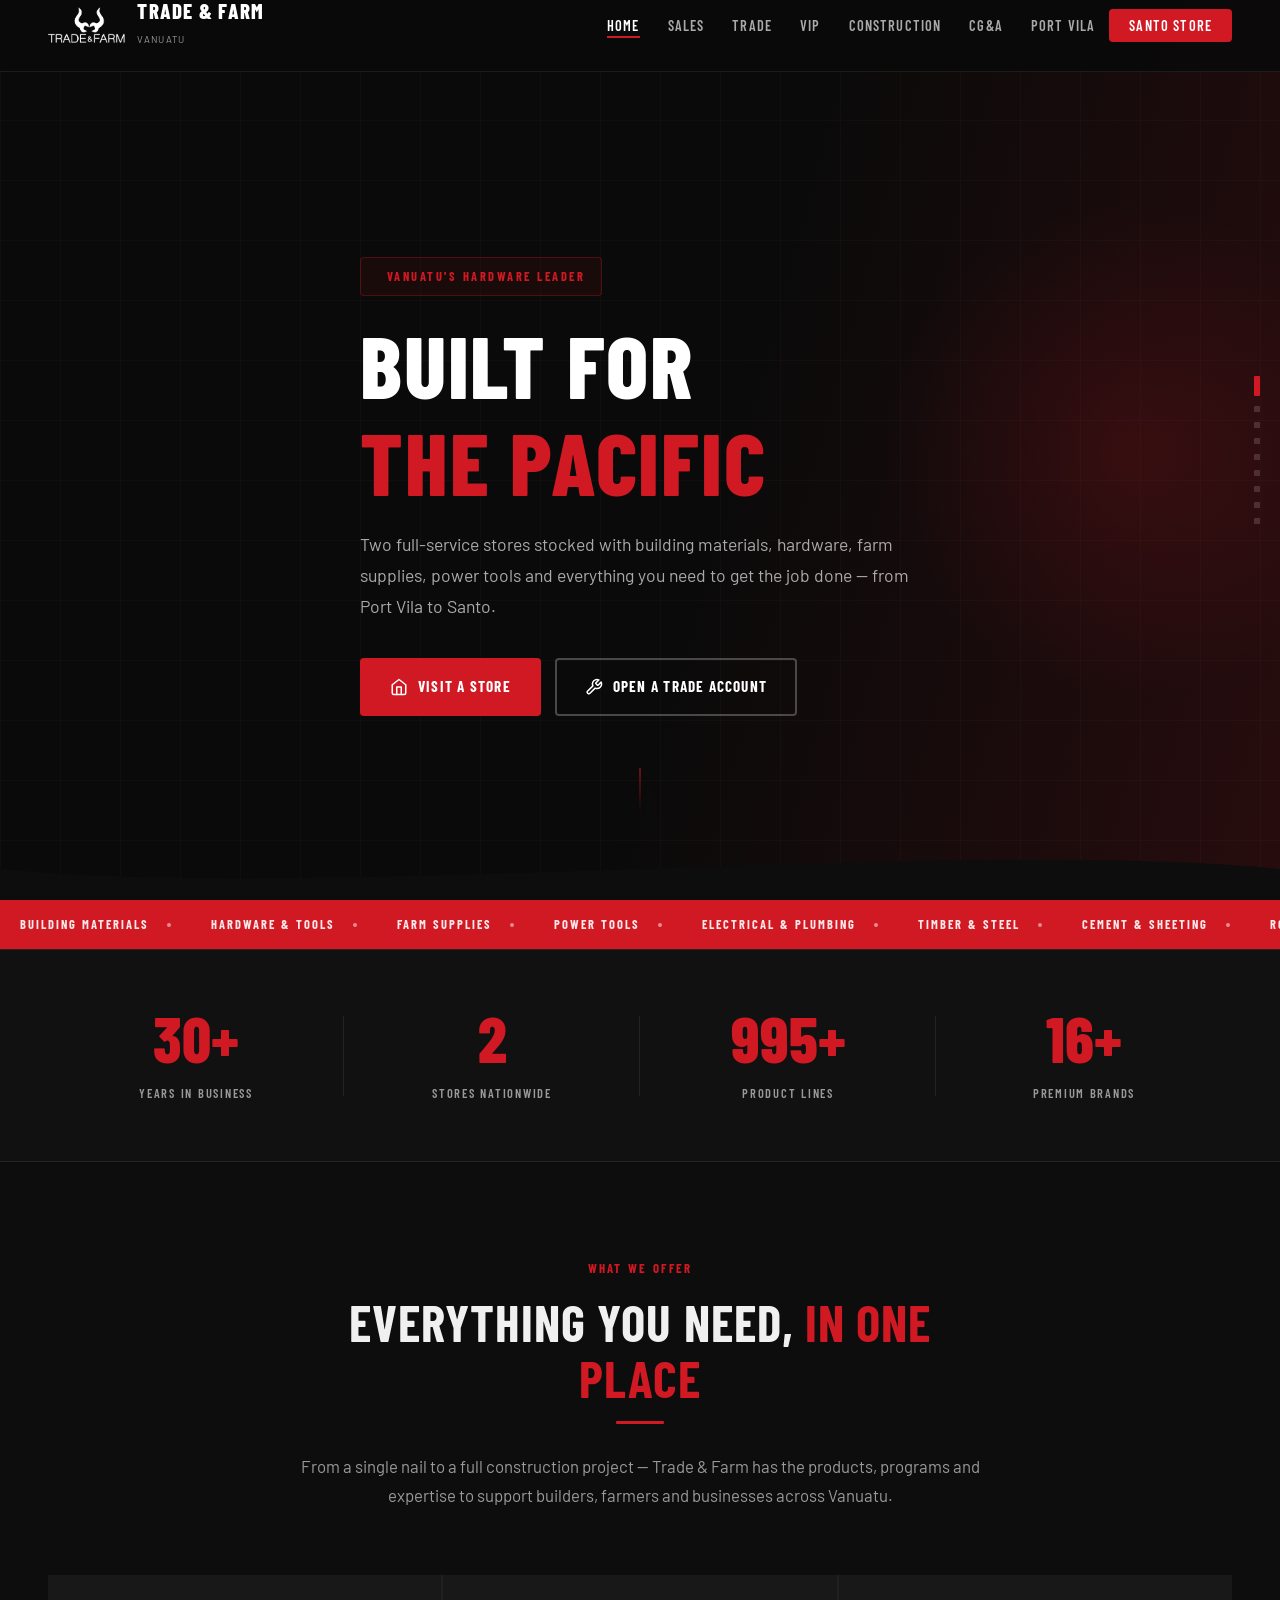
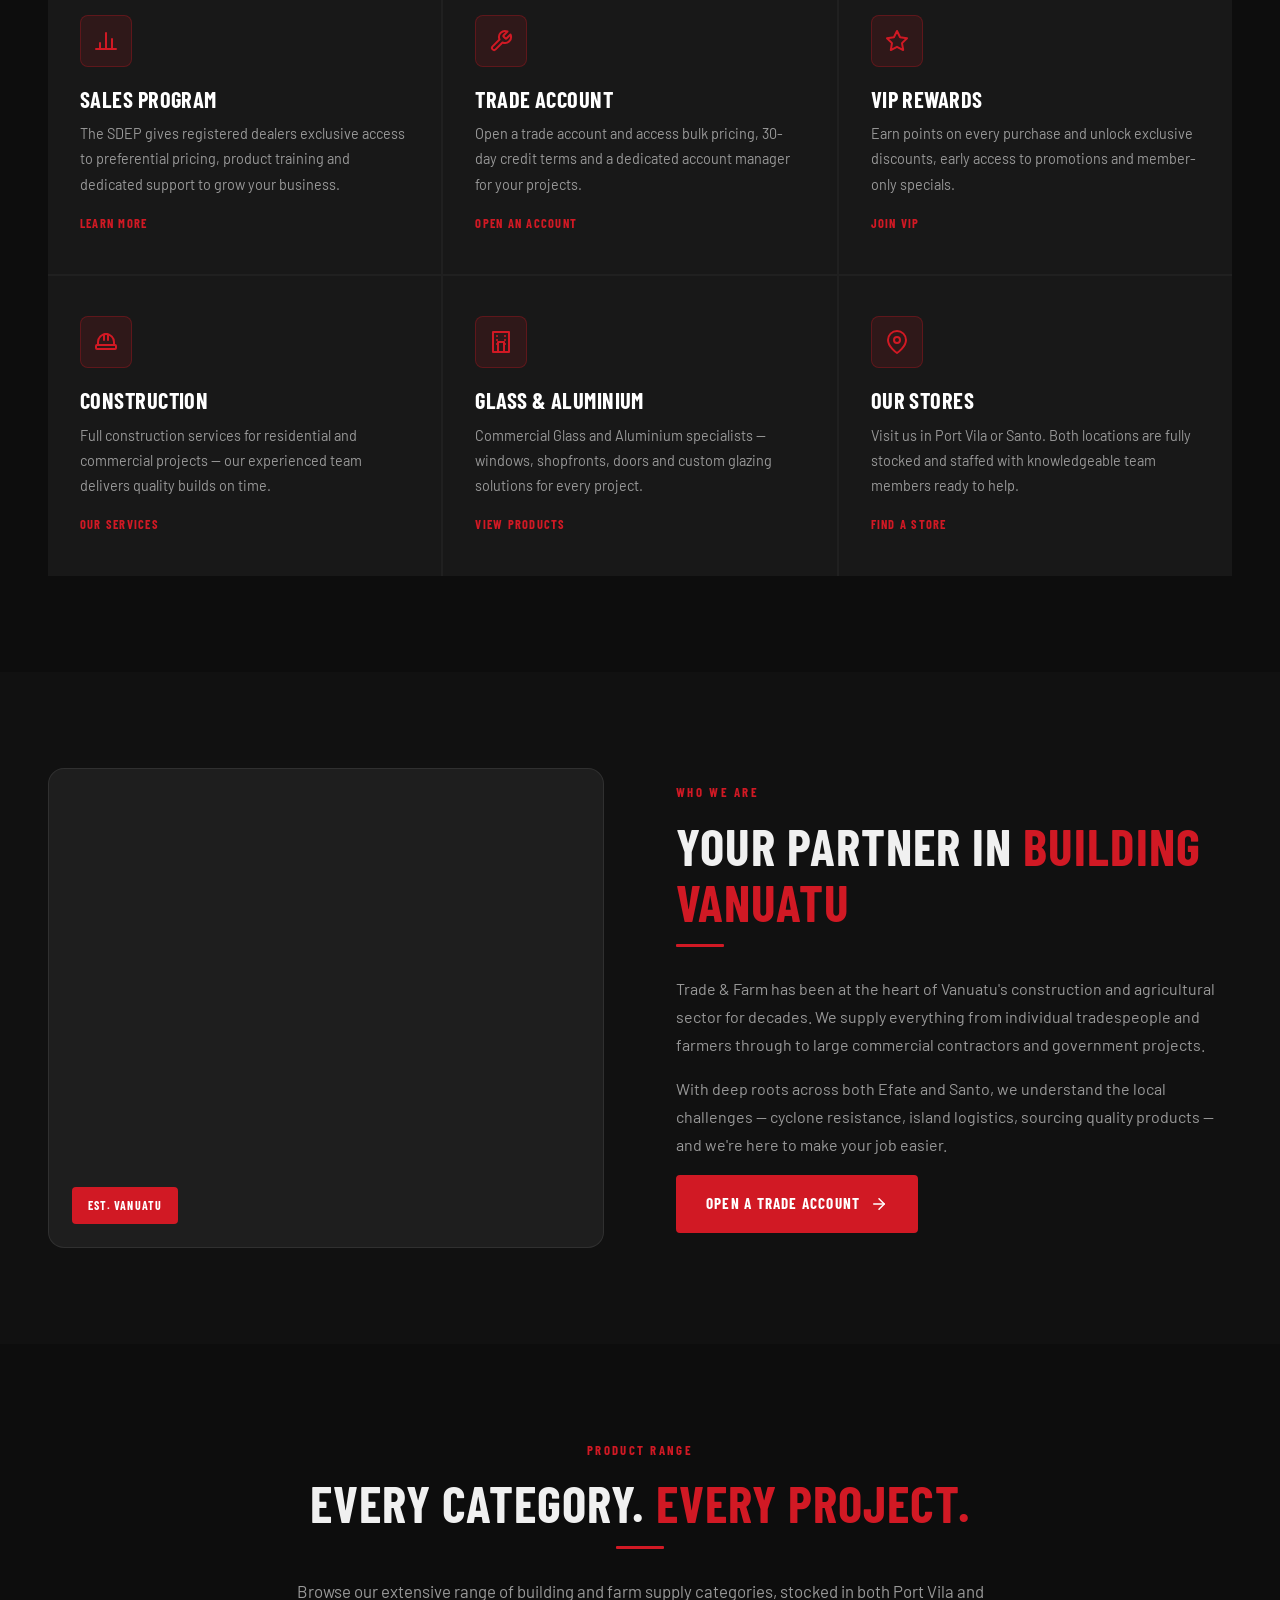
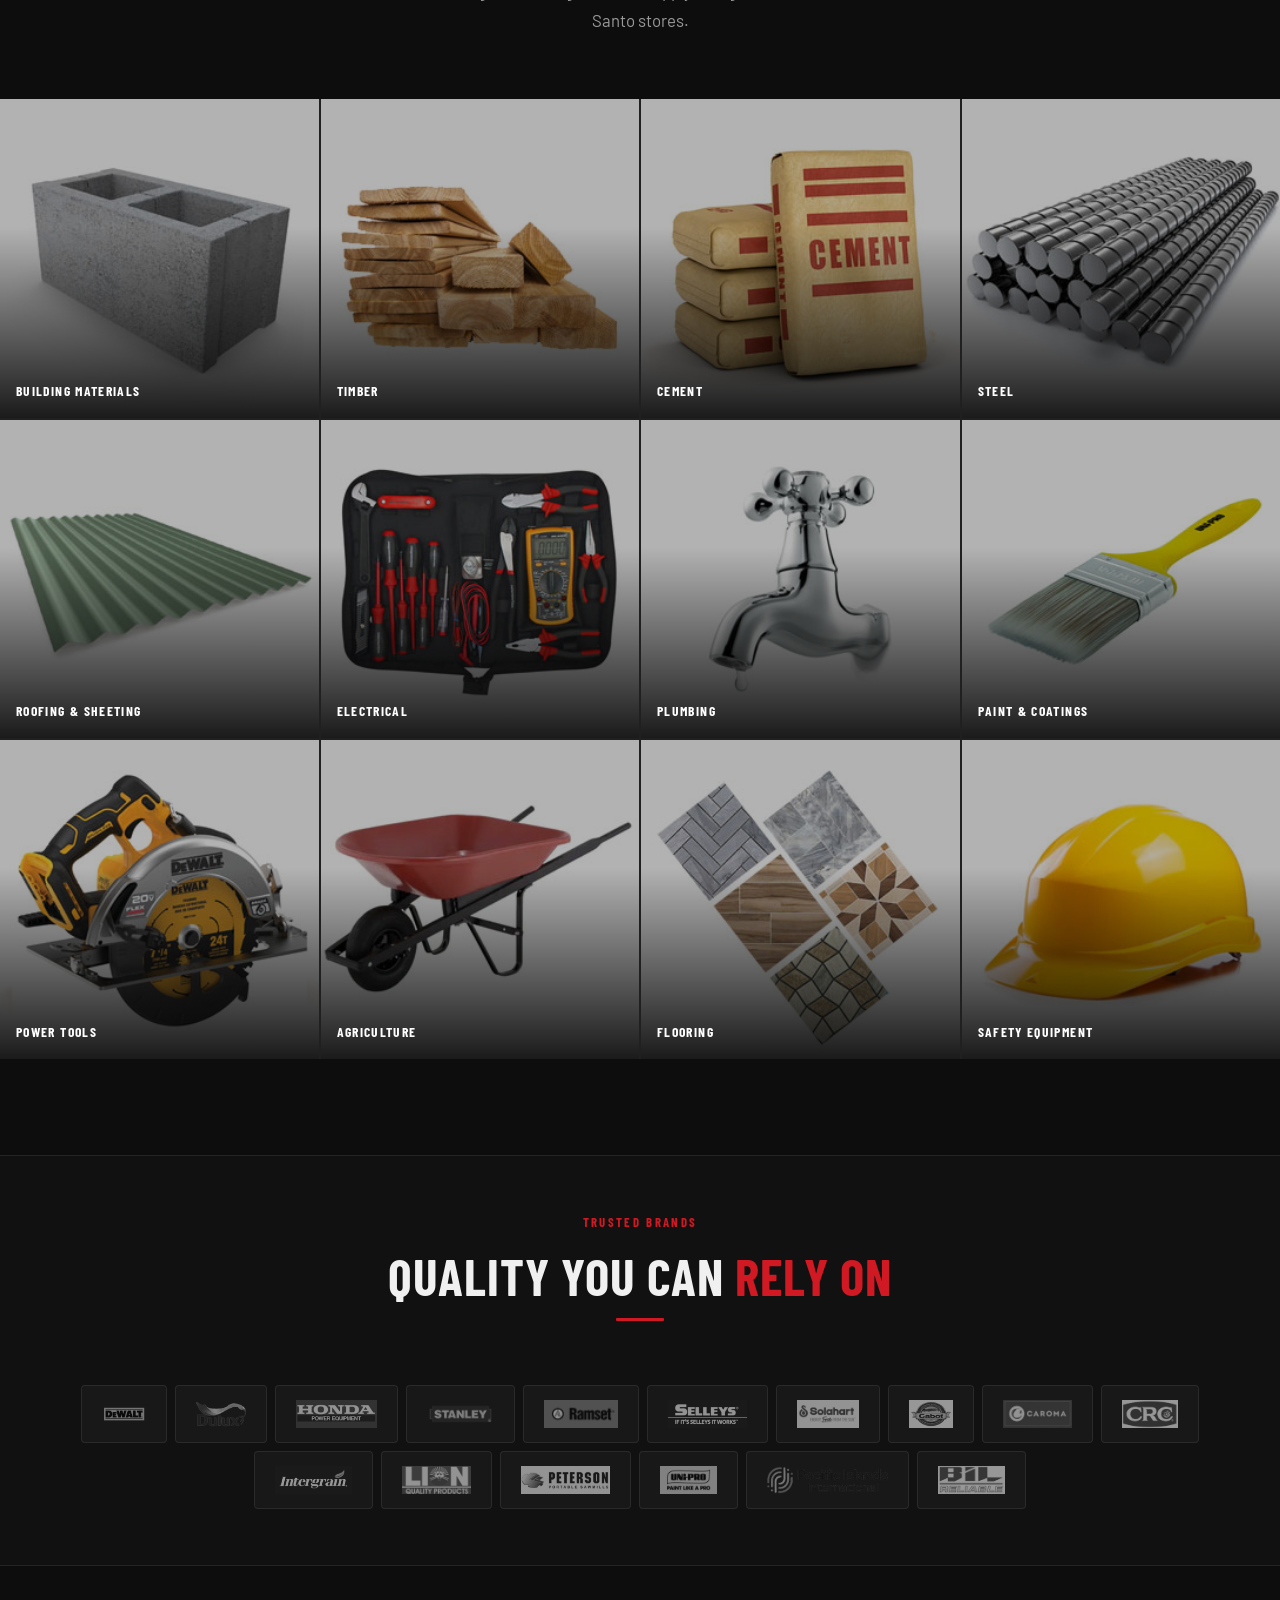
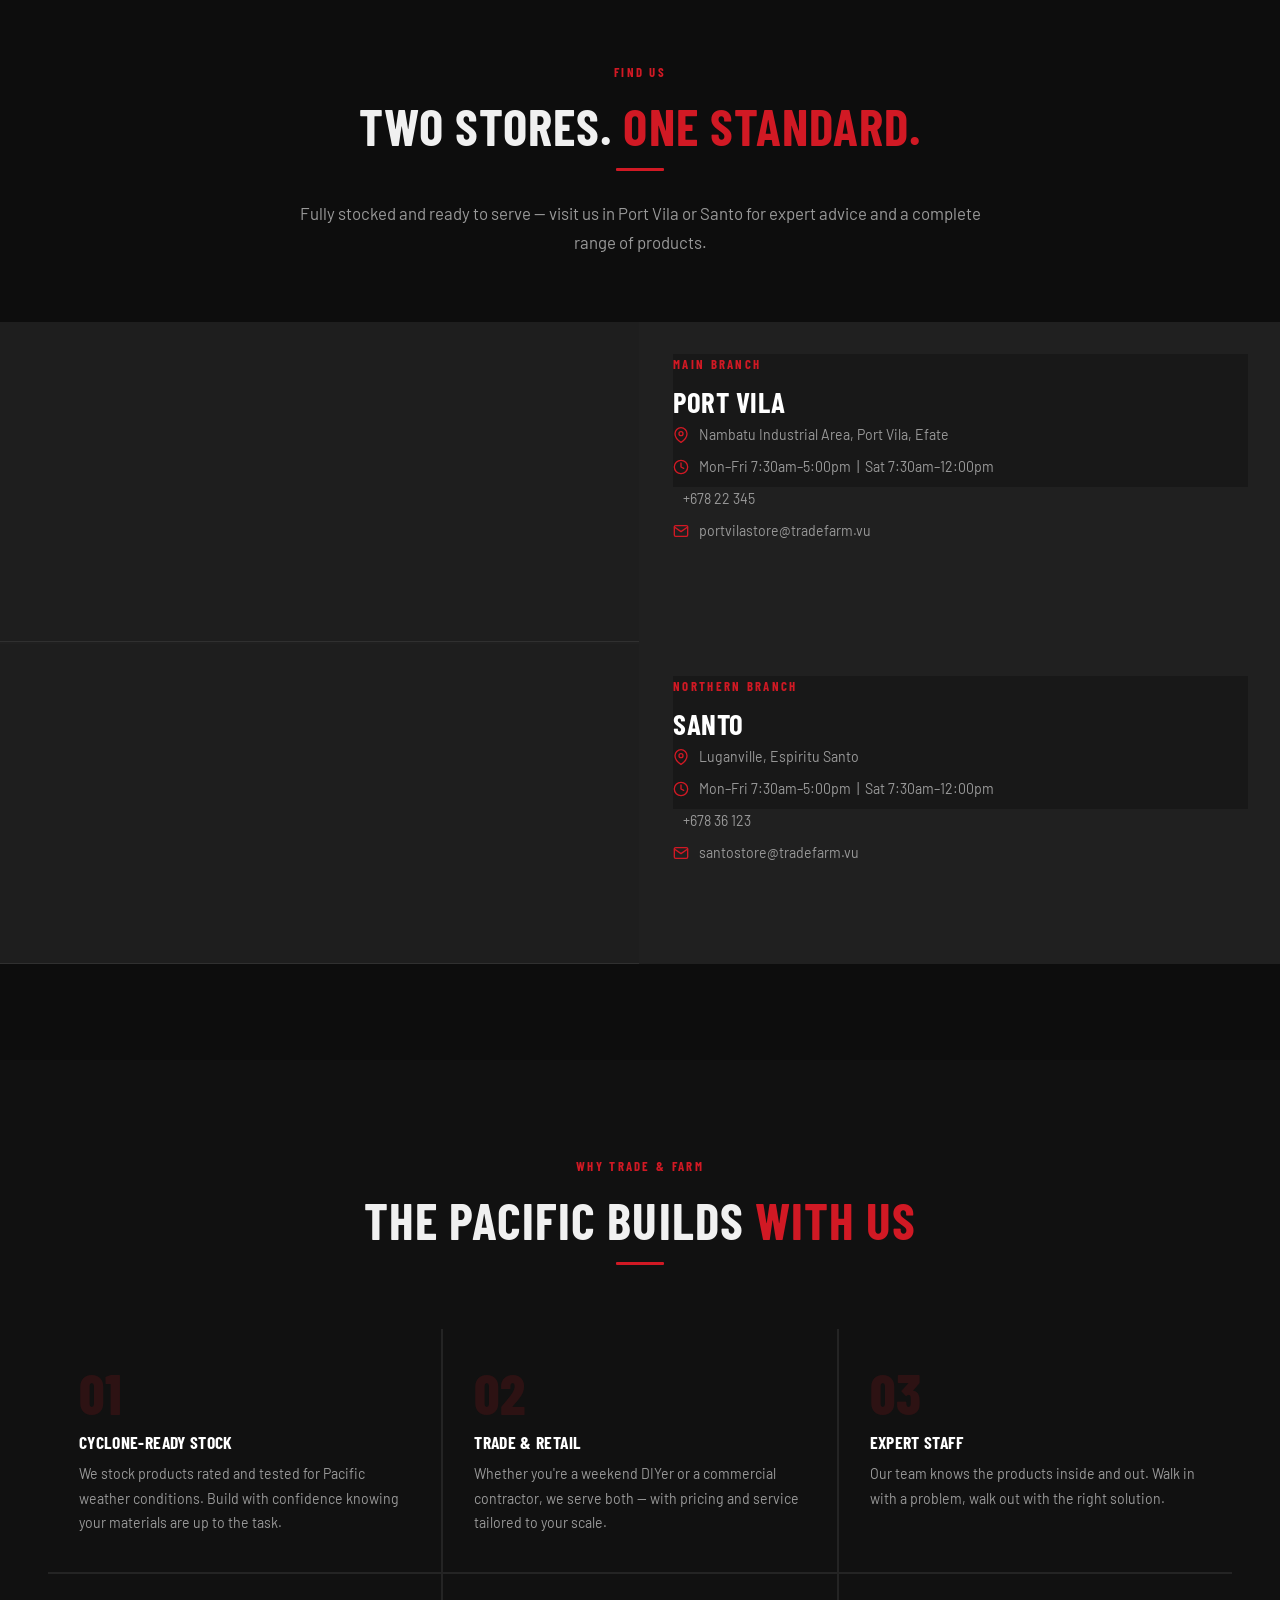
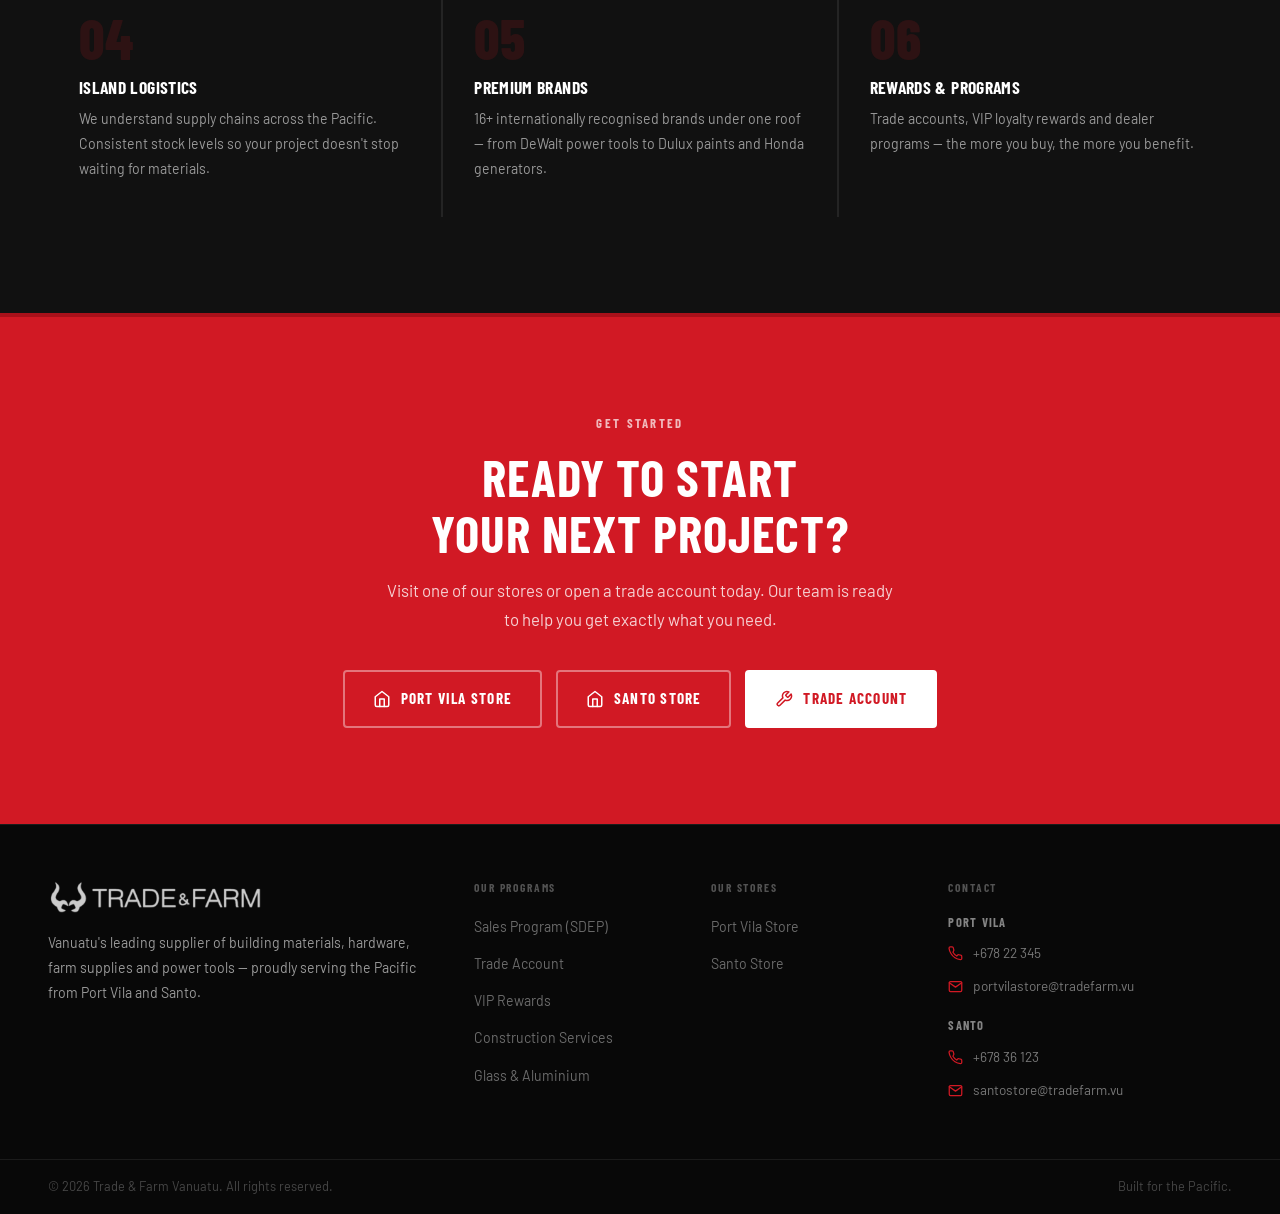
==== index.html @ 1f291aed "Initial build — Trade & Farm premium dark theme website 8 pages: Home, Sales, Trade, VIP, Constructi" ====
<!DOCTYPE html>
<html lang="en">
<head>
  <meta charset="UTF-8">
  <meta name="viewport" content="width=device-width, initial-scale=1.0">
  <title>Trade &amp; Farm — Building Supplies &amp; Hardware | Vanuatu</title>
  <meta name="description" content="Vanuatu's leading supplier of building materials, hardware, farm supplies and power tools. Serving Port Vila and Santo with two full-service stores.">
  <meta property="og:title" content="Trade &amp; Farm — Building Supplies &amp; Hardware | Vanuatu">
  <meta property="og:description" content="Vanuatu's leading supplier of building materials, hardware, farm supplies and power tools.">
  <meta property="og:type" content="website">
  <meta name="twitter:card" content="summary_large_image">
  <link rel="icon" type="image/png" href="images/logo-thumb.png">
  <link rel="preconnect" href="https://fonts.googleapis.com">
  <link rel="preconnect" href="https://fonts.gstatic.com" crossorigin>
  <link href="https://fonts.googleapis.com/css2?family=Barlow+Condensed:wght@400;600;700;800&family=Barlow:wght@400;500;600&display=swap" rel="stylesheet">
  <link rel="stylesheet" href="css/style.css?v=1">
  <style>
    /* CRITICAL MOBILE NAV — inline override */
    @media(max-width:960px){
      #navMenu{
        position:fixed!important;top:0!important;left:0!important;right:0!important;bottom:0!important;
        width:100vw!important;height:100vh!important;min-height:100vh!important;
        background:#0a0a0a!important;backdrop-filter:none!important;-webkit-backdrop-filter:none!important;
        flex-direction:column!important;align-items:center!important;justify-content:flex-start!important;
        padding:96px 28px 40px!important;gap:4px!important;z-index:9999!important;
        opacity:0!important;transform:translateX(100%)!important;pointer-events:none!important;
        transition:opacity .32s ease,transform .32s cubic-bezier(.4,0,.2,1)!important;display:flex!important;
      }
      #navMenu.open{opacity:1!important;transform:translateX(0)!important;pointer-events:all!important;}
      #navToggle{display:flex!important;z-index:10000!important;}
      html,body{overflow-x:hidden!important;}
    }
  </style>
</head>
<body>

<!-- PRELOADER -->
<div class="preloader">
  <div class="preloader-logo">
    <div class="preloader-mark">T&amp;F</div>
    <div class="preloader-text">
      <strong>Trade &amp; Farm</strong>
      <span>Vanuatu</span>
    </div>
  </div>
  <div class="preloader-track"><div class="preloader-fill"></div></div>
</div>

<!-- NAVBAR -->
<nav class="navbar" id="navbar">
  <div class="container">
    <div class="nav-inner">
      <a href="index.html" class="nav-logo">
        <img src="images/logo-thumb.png" alt="Trade &amp; Farm" class="nav-logo-img">
        <div class="nav-logo-text">
          <strong>Trade &amp; Farm</strong>
          <span>Vanuatu</span>
        </div>
      </a>
      <ul class="nav-menu" id="navMenu">
        <li><a href="index.html" class="active">Home</a></li>
        <li><a href="sales.html">Sales</a></li>
        <li><a href="trade.html">Trade</a></li>
        <li><a href="vip.html">VIP</a></li>
        <li><a href="construction.html">Construction</a></li>
        <li><a href="cga.html">CG&amp;A</a></li>
        <li><a href="port-vila.html">Port Vila</a></li>
        <li><a href="santo.html" class="nav-cta">Santo Store</a></li>
      </ul>
      <button class="nav-toggle" id="navToggle" aria-label="Toggle menu" aria-expanded="false">
        <span data-icon="menu" class="icon"></span>
      </button>
    </div>
  </div>
</nav>

<!-- HERO -->
<section class="hero" id="hero" data-nav-label="Home">
  <div class="hero-photo"></div>
  <div class="hero-overlay"></div>
  <div class="hero-grid"></div>
  <div class="hero-accent"></div>
  <div class="container">
    <div class="hero-content" data-reveal>
      <div class="hero-eyebrow">
        <span data-icon="zap" class="icon"></span>
        Vanuatu's Hardware Leader
      </div>
      <h1>Built For<br><span>The Pacific</span></h1>
      <p>Two full-service stores stocked with building materials, hardware, farm supplies, power tools and everything you need to get the job done — from Port Vila to Santo.</p>
      <div class="hero-actions">
        <a href="port-vila.html" class="btn btn-primary">
          <span data-icon="store" class="icon"></span>
          Visit a Store
        </a>
        <a href="trade.html" class="btn btn-ghost">
          <span data-icon="tool" class="icon"></span>
          Open a Trade Account
        </a>
      </div>
    </div>
  </div>
  <svg class="hero-wave" viewBox="0 0 1440 64" preserveAspectRatio="none" fill="#0d0d0d" xmlns="http://www.w3.org/2000/svg">
    <path d="M0,32 C360,64 1080,0 1440,32 L1440,64 L0,64 Z"/>
  </svg>
  <div class="hero-scroll">
    <div class="hero-scroll-line"></div>
  </div>
</section>

<!-- MARQUEE -->
<div class="marquee-section">
  <div class="marquee-track">
    <span class="marquee-item">Building Materials<span class="marquee-dot"></span></span>
    <span class="marquee-item">Hardware &amp; Tools<span class="marquee-dot"></span></span>
    <span class="marquee-item">Farm Supplies<span class="marquee-dot"></span></span>
    <span class="marquee-item">Power Tools<span class="marquee-dot"></span></span>
    <span class="marquee-item">Electrical &amp; Plumbing<span class="marquee-dot"></span></span>
    <span class="marquee-item">Timber &amp; Steel<span class="marquee-dot"></span></span>
    <span class="marquee-item">Cement &amp; Sheeting<span class="marquee-dot"></span></span>
    <span class="marquee-item">Roofing &amp; Flooring<span class="marquee-dot"></span></span>
    <span class="marquee-item">Paint &amp; Coatings<span class="marquee-dot"></span></span>
    <span class="marquee-item">Safety Equipment<span class="marquee-dot"></span></span>
    <!-- duplicate for seamless loop -->
    <span class="marquee-item">Building Materials<span class="marquee-dot"></span></span>
    <span class="marquee-item">Hardware &amp; Tools<span class="marquee-dot"></span></span>
    <span class="marquee-item">Farm Supplies<span class="marquee-dot"></span></span>
    <span class="marquee-item">Power Tools<span class="marquee-dot"></span></span>
    <span class="marquee-item">Electrical &amp; Plumbing<span class="marquee-dot"></span></span>
    <span class="marquee-item">Timber &amp; Steel<span class="marquee-dot"></span></span>
    <span class="marquee-item">Cement &amp; Sheeting<span class="marquee-dot"></span></span>
    <span class="marquee-item">Roofing &amp; Flooring<span class="marquee-dot"></span></span>
    <span class="marquee-item">Paint &amp; Coatings<span class="marquee-dot"></span></span>
    <span class="marquee-item">Safety Equipment<span class="marquee-dot"></span></span>
  </div>
</div>

<!-- STATS BAR -->
<section class="stats-bar" id="stats" data-nav-label="Stats">
  <div class="container">
    <div class="stats-grid">
      <div class="stat-item" data-reveal data-delay="1">
        <span class="stat-number">30+</span>
        <span class="stat-label">Years in Business</span>
      </div>
      <div class="stat-item" data-reveal data-delay="2">
        <span class="stat-number">2</span>
        <span class="stat-label">Stores Nationwide</span>
      </div>
      <div class="stat-item" data-reveal data-delay="3">
        <span class="stat-number">1000+</span>
        <span class="stat-label">Product Lines</span>
      </div>
      <div class="stat-item" data-reveal data-delay="4">
        <span class="stat-number">16+</span>
        <span class="stat-label">Premium Brands</span>
      </div>
    </div>
  </div>
</section>

<!-- SERVICES -->
<section class="section" id="services" data-nav-label="Our Services">
  <div class="container">
    <div class="section-header" data-reveal>
      <span class="eyebrow">What We Offer</span>
      <h2>Everything You Need, <span style="color:var(--primary)">In One Place</span></h2>
      <div class="divider"></div>
      <p>From a single nail to a full construction project — Trade &amp; Farm has the products, programs and expertise to support builders, farmers and businesses across Vanuatu.</p>
    </div>
    <div class="services-grid" data-reveal>
      <a class="service-card" href="sales.html">
        <div class="service-card-icon"><span data-icon="chart" class="icon"></span></div>
        <h3>Sales Program</h3>
        <p>The SDEP gives registered dealers exclusive access to preferential pricing, product training and dedicated support to grow your business.</p>
        <div class="service-card-link">Learn more <span data-icon="arrow-right" class="icon"></span></div>
      </a>
      <a class="service-card" href="trade.html">
        <div class="service-card-icon"><span data-icon="tool" class="icon"></span></div>
        <h3>Trade Account</h3>
        <p>Open a trade account and access bulk pricing, 30-day credit terms and a dedicated account manager for your projects.</p>
        <div class="service-card-link">Open an account <span data-icon="arrow-right" class="icon"></span></div>
      </a>
      <a class="service-card" href="vip.html">
        <div class="service-card-icon"><span data-icon="star" class="icon"></span></div>
        <h3>VIP Rewards</h3>
        <p>Earn points on every purchase and unlock exclusive discounts, early access to promotions and member-only specials.</p>
        <div class="service-card-link">Join VIP <span data-icon="arrow-right" class="icon"></span></div>
      </a>
      <a class="service-card" href="construction.html">
        <div class="service-card-icon"><span data-icon="hard-hat" class="icon"></span></div>
        <h3>Construction</h3>
        <p>Full construction services for residential and commercial projects — our experienced team delivers quality builds on time.</p>
        <div class="service-card-link">Our services <span data-icon="arrow-right" class="icon"></span></div>
      </a>
      <a class="service-card" href="cga.html">
        <div class="service-card-icon"><span data-icon="building" class="icon"></span></div>
        <h3>Glass &amp; Aluminium</h3>
        <p>Commercial Glass and Aluminium specialists — windows, shopfronts, doors and custom glazing solutions for every project.</p>
        <div class="service-card-link">View products <span data-icon="arrow-right" class="icon"></span></div>
      </a>
      <a class="service-card" href="port-vila.html">
        <div class="service-card-icon"><span data-icon="map-pin" class="icon"></span></div>
        <h3>Our Stores</h3>
        <p>Visit us in Port Vila or Santo. Both locations are fully stocked and staffed with knowledgeable team members ready to help.</p>
        <div class="service-card-link">Find a store <span data-icon="arrow-right" class="icon"></span></div>
      </a>
    </div>
  </div>
</section>

<!-- ABOUT SPLIT -->
<section class="section section-alt" id="about" data-nav-label="About Us">
  <div class="container">
    <div class="split">
      <div class="split-img" data-reveal="left">
        <div class="img-placeholder"><!-- IMAGE NEEDED: Team / store interior photo --></div>
        <div class="split-img-badge">Est. Vanuatu</div>
      </div>
      <div class="split-text" data-reveal="right">
        <span class="eyebrow">Who We Are</span>
        <h2>Your Partner in <span style="color:var(--primary)">Building Vanuatu</span></h2>
        <div class="divider-left"></div>
        <p>Trade &amp; Farm has been at the heart of Vanuatu's construction and agricultural sector for decades. We supply everything from individual tradespeople and farmers through to large commercial contractors and government projects.</p>
        <p>With deep roots across both Efate and Santo, we understand the local challenges — cyclone resistance, island logistics, sourcing quality products — and we're here to make your job easier.</p>
        <a href="trade.html" class="btn btn-primary">
          Open a Trade Account
          <span data-icon="arrow-right" class="icon"></span>
        </a>
      </div>
    </div>
  </div>
</section>

<!-- PRODUCT CATEGORIES -->
<section class="section" id="categories" data-nav-label="Products">
  <div class="container">
    <div class="section-header" data-reveal>
      <span class="eyebrow">Product Range</span>
      <h2>Every Category. <span style="color:var(--primary)">Every Project.</span></h2>
      <div class="divider"></div>
      <p>Browse our extensive range of building and farm supply categories, stocked in both Port Vila and Santo stores.</p>
    </div>
  </div>
  <div class="categories-grid" data-reveal>
    <a class="category-card" href="port-vila.html">
      <img src="images/category-building-materials.jpg" alt="Building Materials">
      <div class="category-card-overlay"></div>
      <div class="category-card-label">Building Materials</div>
    </a>
    <a class="category-card" href="port-vila.html">
      <img src="images/category-timber.jpg" alt="Timber">
      <div class="category-card-overlay"></div>
      <div class="category-card-label">Timber</div>
    </a>
    <a class="category-card" href="port-vila.html">
      <img src="images/category-cement.jpg" alt="Cement">
      <div class="category-card-overlay"></div>
      <div class="category-card-label">Cement</div>
    </a>
    <a class="category-card" href="port-vila.html">
      <img src="images/category-steel.jpg" alt="Steel">
      <div class="category-card-overlay"></div>
      <div class="category-card-label">Steel</div>
    </a>
    <a class="category-card" href="port-vila.html">
      <img src="images/category-sheeting.jpg" alt="Sheeting">
      <div class="category-card-overlay"></div>
      <div class="category-card-label">Roofing &amp; Sheeting</div>
    </a>
    <a class="category-card" href="port-vila.html">
      <img src="images/category-electrical.jpg" alt="Electrical">
      <div class="category-card-overlay"></div>
      <div class="category-card-label">Electrical</div>
    </a>
    <a class="category-card" href="port-vila.html">
      <img src="images/category-plumbing.jpg" alt="Plumbing">
      <div class="category-card-overlay"></div>
      <div class="category-card-label">Plumbing</div>
    </a>
    <a class="category-card" href="port-vila.html">
      <img src="images/category-painting.jpg" alt="Painting">
      <div class="category-card-overlay"></div>
      <div class="category-card-label">Paint &amp; Coatings</div>
    </a>
    <a class="category-card" href="port-vila.html">
      <img src="images/category-de-saw.jpg" alt="Power Tools">
      <div class="category-card-overlay"></div>
      <div class="category-card-label">Power Tools</div>
    </a>
    <a class="category-card" href="port-vila.html">
      <img src="images/category-agriculture.jpg" alt="Agriculture">
      <div class="category-card-overlay"></div>
      <div class="category-card-label">Agriculture</div>
    </a>
    <a class="category-card" href="port-vila.html">
      <img src="images/category-flooring.jpg" alt="Flooring">
      <div class="category-card-overlay"></div>
      <div class="category-card-label">Flooring</div>
    </a>
    <a class="category-card" href="port-vila.html">
      <img src="images/category-safety.jpg" alt="Safety">
      <div class="category-card-overlay"></div>
      <div class="category-card-label">Safety Equipment</div>
    </a>
  </div>
</section>

<!-- BRANDS -->
<section class="brands-section" id="brands" data-nav-label="Our Brands">
  <div class="container">
    <div class="section-header" data-reveal>
      <span class="eyebrow">Trusted Brands</span>
      <h2>Quality You Can <span style="color:var(--primary)">Rely On</span></h2>
      <div class="divider"></div>
    </div>
    <div class="brands-grid" data-reveal>
      <div class="brand-item"><img src="images/brand-dewalt.png" alt="DeWalt"></div>
      <div class="brand-item"><img src="images/brand-dulux.png" alt="Dulux"></div>
      <div class="brand-item"><img src="images/brand-honda.png" alt="Honda"></div>
      <div class="brand-item"><img src="images/brand-stanley.png" alt="Stanley"></div>
      <div class="brand-item"><img src="images/brand-ramset.png" alt="Ramset"></div>
      <div class="brand-item"><img src="images/brand-selleys.png" alt="Selleys"></div>
      <div class="brand-item"><img src="images/brand-solahart.png" alt="Solahart"></div>
      <div class="brand-item"><img src="images/brand-cabot.png" alt="Cabot's"></div>
      <div class="brand-item"><img src="images/brand-caroma.png" alt="Caroma"></div>
      <div class="brand-item"><img src="images/brand-crc.png" alt="CRC"></div>
      <div class="brand-item"><img src="images/brand-intergrain.png" alt="Intergrain"></div>
      <div class="brand-item"><img src="images/brand-lion.png" alt="Lion"></div>
      <div class="brand-item"><img src="images/brand-peterson.png" alt="Peterson"></div>
      <div class="brand-item"><img src="images/brand-uni-pro.png" alt="Uni-Pro"></div>
      <div class="brand-item"><img src="images/brand-pil.png" alt="PIL"></div>
      <div class="brand-item"><img src="images/brand-bil-reliable.png" alt="BIL Reliable"></div>
    </div>
  </div>
</section>

<!-- STORES -->
<section class="section" id="stores" data-nav-label="Our Stores">
  <div class="container">
    <div class="section-header" data-reveal>
      <span class="eyebrow">Find Us</span>
      <h2>Two Stores. <span style="color:var(--primary)">One Standard.</span></h2>
      <div class="divider"></div>
      <p>Fully stocked and ready to serve — visit us in Port Vila or Santo for expert advice and a complete range of products.</p>
    </div>
  </div>
  <div class="stores-grid" data-reveal>
    <a class="store-card" href="port-vila.html">
      <div class="img-placeholder"><!-- IMAGE NEEDED: Port Vila store --></div>
      <div class="store-card-body">
        <span class="eyebrow">Main Branch</span>
        <h3>Port Vila</h3>
        <div class="store-card-detail">
          <span data-icon="map-pin" class="icon"></span>
          <span>Nambatu Industrial Area, Port Vila, Efate</span>
        </div>
        <div class="store-card-detail">
          <span data-icon="clock" class="icon"></span>
          <span>Mon–Fri 7:30am–5:00pm &nbsp;|&nbsp; Sat 7:30am–12:00pm</span>
        </div>
        <div class="store-card-detail">
          <span data-icon="phone" class="icon"></span>
          <a href="tel:+67822345">+678 22 345</a>
        </div>
        <div class="store-card-detail">
          <span data-icon="mail" class="icon"></span>
          <a href="mailto:portvilastore@tradefarm.vu">portvilastore@tradefarm.vu</a>
        </div>
      </div>
    </a>
    <a class="store-card" href="santo.html">
      <div class="img-placeholder"><!-- IMAGE NEEDED: Santo store --></div>
      <div class="store-card-body">
        <span class="eyebrow">Northern Branch</span>
        <h3>Santo</h3>
        <div class="store-card-detail">
          <span data-icon="map-pin" class="icon"></span>
          <span>Luganville, Espiritu Santo</span>
        </div>
        <div class="store-card-detail">
          <span data-icon="clock" class="icon"></span>
          <span>Mon–Fri 7:30am–5:00pm &nbsp;|&nbsp; Sat 7:30am–12:00pm</span>
        </div>
        <div class="store-card-detail">
          <span data-icon="phone" class="icon"></span>
          <a href="tel:+67836123">+678 36 123</a>
        </div>
        <div class="store-card-detail">
          <span data-icon="mail" class="icon"></span>
          <a href="mailto:santostore@tradefarm.vu">santostore@tradefarm.vu</a>
        </div>
      </div>
    </a>
  </div>
</section>

<!-- WHY CHOOSE US -->
<section class="section section-alt" id="why" data-nav-label="Why Choose Us">
  <div class="container">
    <div class="section-header" data-reveal>
      <span class="eyebrow">Why Trade &amp; Farm</span>
      <h2>The Pacific Builds <span style="color:var(--primary)">With Us</span></h2>
      <div class="divider"></div>
    </div>
    <div class="why-grid" data-reveal>
      <div class="why-card">
        <div class="why-card-num">01</div>
        <h4>Cyclone-Ready Stock</h4>
        <p>We stock products rated and tested for Pacific weather conditions. Build with confidence knowing your materials are up to the task.</p>
      </div>
      <div class="why-card">
        <div class="why-card-num">02</div>
        <h4>Trade &amp; Retail</h4>
        <p>Whether you're a weekend DIYer or a commercial contractor, we serve both — with pricing and service tailored to your scale.</p>
      </div>
      <div class="why-card">
        <div class="why-card-num">03</div>
        <h4>Expert Staff</h4>
        <p>Our team knows the products inside and out. Walk in with a problem, walk out with the right solution.</p>
      </div>
      <div class="why-card">
        <div class="why-card-num">04</div>
        <h4>Island Logistics</h4>
        <p>We understand supply chains across the Pacific. Consistent stock levels so your project doesn't stop waiting for materials.</p>
      </div>
      <div class="why-card">
        <div class="why-card-num">05</div>
        <h4>Premium Brands</h4>
        <p>16+ internationally recognised brands under one roof — from DeWalt power tools to Dulux paints and Honda generators.</p>
      </div>
      <div class="why-card">
        <div class="why-card-num">06</div>
        <h4>Rewards &amp; Programs</h4>
        <p>Trade accounts, VIP loyalty rewards and dealer programs — the more you buy, the more you benefit.</p>
      </div>
    </div>
  </div>
</section>

<!-- CTA -->
<section class="cta-section" id="contact" data-nav-label="Get in Touch">
  <div class="container">
    <span class="eyebrow" style="color:rgba(255,255,255,0.7)">Get Started</span>
    <h2>Ready to Start <br>Your Next Project?</h2>
    <p>Visit one of our stores or open a trade account today. Our team is ready to help you get exactly what you need.</p>
    <div class="cta-actions">
      <a href="port-vila.html" class="btn btn-ghost">
        <span data-icon="store" class="icon"></span>
        Port Vila Store
      </a>
      <a href="santo.html" class="btn btn-ghost">
        <span data-icon="store" class="icon"></span>
        Santo Store
      </a>
      <a href="trade.html" class="btn" style="background:#fff;color:var(--primary);border-color:#fff;">
        <span data-icon="tool" class="icon"></span>
        Trade Account
      </a>
    </div>
  </div>
</section>

<!-- FOOTER -->
<footer class="footer">
  <div class="footer-top">
    <div class="container">
      <div class="footer-grid">
        <div class="footer-brand">
          <img src="images/logo-horizontal.png" alt="Trade and Farm" class="footer-logo">
          <p>Vanuatu's leading supplier of building materials, hardware, farm supplies and power tools — proudly serving the Pacific from Port Vila and Santo.</p>
        </div>
        <div>
          <h5>Our Programs</h5>
          <ul class="footer-links">
            <li><a href="sales.html">Sales Program (SDEP)</a></li>
            <li><a href="trade.html">Trade Account</a></li>
            <li><a href="vip.html">VIP Rewards</a></li>
            <li><a href="construction.html">Construction Services</a></li>
            <li><a href="cga.html">Glass &amp; Aluminium</a></li>
          </ul>
        </div>
        <div>
          <h5>Our Stores</h5>
          <ul class="footer-links">
            <li><a href="port-vila.html">Port Vila Store</a></li>
            <li><a href="santo.html">Santo Store</a></li>
          </ul>
        </div>
        <div>
          <h5>Contact</h5>
          <div class="footer-store-title">Port Vila</div>
          <div class="footer-contact-item">
            <span data-icon="phone" class="icon"></span>
            <a href="tel:+67822345">+678 22 345</a>
          </div>
          <div class="footer-contact-item">
            <span data-icon="mail" class="icon"></span>
            <a href="mailto:portvilastore@tradefarm.vu">portvilastore@tradefarm.vu</a>
          </div>
          <div class="footer-store-title">Santo</div>
          <div class="footer-contact-item">
            <span data-icon="phone" class="icon"></span>
            <a href="tel:+67836123">+678 36 123</a>
          </div>
          <div class="footer-contact-item">
            <span data-icon="mail" class="icon"></span>
            <a href="mailto:santostore@tradefarm.vu">santostore@tradefarm.vu</a>
          </div>
        </div>
      </div>
    </div>
  </div>
  <div class="footer-bottom">
    <div class="container">
      <span>© 2026 Trade &amp; Farm Vanuatu. All rights reserved.</span>
      <span>Built for the Pacific.</span>
    </div>
  </div>
</footer>

<!-- BACK TO TOP -->
<button class="back-to-top" aria-label="Back to top">
  <span data-icon="arrow-left" class="icon" style="transform:rotate(90deg)"></span>
</button>

<script src="js/icons.js?v=1"></script>
<script src="js/main.js?v=1"></script>
</body>
</html>
---- css/style.css ----
/* ============================================
   TRADE & FARM — Premium Dark Theme
   ============================================ */

:root {
  --primary:         #D11924;
  --primary-dark:    #a8111a;
  --primary-light:   #ff3541;
  --primary-glow:    rgba(209,25,36,0.30);

  --text-dark:       #f0f0f0;
  --text-mid:        #999;
  --text-light:      #555;

  --bg-body:         #0d0d0d;
  --bg-card:         #181818;
  --bg-section:      #111111;
  --bg-elevated:     #1e1e1e;
  --border:          rgba(255,255,255,0.08);
  --border-red:      rgba(209,25,36,0.3);

  --shadow-xs:       0 1px 4px rgba(0,0,0,0.5);
  --shadow-sm:       0 2px 12px rgba(0,0,0,0.5);
  --shadow:          0 8px 32px rgba(0,0,0,0.6);
  --shadow-lg:       0 20px 60px rgba(0,0,0,0.7);
  --shadow-red:      0 8px 32px rgba(209,25,36,0.25);

  --radius-sm:       4px;
  --radius:          8px;
  --radius-lg:       16px;
  --nav-height:      72px;
  --max-width:       1240px;
  --transition:      all 0.3s cubic-bezier(0.4,0,0.2,1);
  --transition-fast: all 0.18s cubic-bezier(0.4,0,0.2,1);

  --font-display:    'Barlow Condensed', sans-serif;
  --font-body:       'Barlow', sans-serif;
}

/* ============================================
   BASE RESET
   ============================================ */
*, *::before, *::after { box-sizing:border-box; margin:0; padding:0; }
html { scroll-behavior:smooth; }
html, body { overflow-x:hidden; background:var(--bg-body); color:var(--text-dark); }
body { font-family:var(--font-body); font-size:16px; line-height:1.7; -webkit-font-smoothing:antialiased; }
body.page-exit { animation:pageExit 0.3s ease forwards; }
@keyframes pageExit { to { opacity:0; transform:translateY(-10px); } }

h1,h2,h3,h4,h5 { font-family:var(--font-display); text-transform:uppercase; letter-spacing:0.02em; line-height:1.1; color:var(--text-dark); }
h1 { font-size:clamp(2.8rem,7vw,5.5rem); font-weight:800; }
h2 { font-size:clamp(2rem,4vw,3.2rem); font-weight:700; }
h3 { font-size:clamp(1.4rem,2.5vw,1.9rem); font-weight:700; }
h4 { font-size:1.25rem; font-weight:700; }
p  { color:var(--text-mid); line-height:1.75; margin-bottom:1rem; }
a  { color:var(--primary); text-decoration:none; transition:var(--transition-fast); }
img { max-width:100%; display:block; }

.section { padding:96px 0; }
.section-alt { background:var(--bg-section); }
.container { max-width:var(--max-width); margin:0 auto; padding:0 28px; }
.eyebrow { font-family:var(--font-display); font-size:0.8rem; font-weight:700; letter-spacing:0.18em; text-transform:uppercase; color:var(--primary); display:block; margin-bottom:14px; }
.divider { width:48px; height:3px; background:var(--primary); margin:14px auto 28px; border-radius:1px; }
.divider-left { width:48px; height:3px; background:var(--primary); margin:14px 0 28px; border-radius:1px; }
.section-header { text-align:center; max-width:700px; margin:0 auto 64px; }
.section-header p { font-size:1.05rem; }

.grid-2 { display:grid; grid-template-columns:repeat(2,1fr); gap:28px; }
.grid-3 { display:grid; grid-template-columns:repeat(3,1fr); gap:24px; }
.grid-4 { display:grid; grid-template-columns:repeat(4,1fr); gap:20px; }
.split  { display:grid; grid-template-columns:1fr 1fr; gap:72px; align-items:center; }
.split.reverse { direction:rtl; }
.split.reverse > * { direction:ltr; }

.split-img { position:relative; }
.split-img img { width:100%; height:480px; object-fit:cover; border-radius:var(--radius-lg); display:block; }
.split-img-badge { position:absolute; bottom:24px; left:24px; background:var(--primary); color:#fff; font-family:var(--font-display); font-size:0.75rem; font-weight:700; letter-spacing:0.1em; text-transform:uppercase; padding:8px 16px; border-radius:var(--radius-sm); }
.split-text h2 { margin-bottom:10px; }

.breadcrumb { display:flex; align-items:center; gap:8px; font-size:0.82rem; color:rgba(255,255,255,0.4); margin-bottom:16px; }
.breadcrumb a { color:rgba(255,255,255,0.4); }
.breadcrumb a:hover { color:#fff; }
.breadcrumb-sep { opacity:0.3; }

/* ============================================
   SCROLL PROGRESS
   ============================================ */
.scroll-progress {
  position:fixed; top:0; left:0; height:3px; z-index:10001;
  background:var(--primary); width:0%; pointer-events:none;
  transition:width 0.1s linear;
}

/* ============================================
   PRELOADER
   ============================================ */
.preloader {
  position:fixed; inset:0; z-index:10000;
  background:#0a0a0a; display:flex; flex-direction:column;
  align-items:center; justify-content:center; gap:28px;
  transition:opacity 0.5s ease, visibility 0.5s ease;
}
.preloader.done { opacity:0; visibility:hidden; pointer-events:none; }
.preloader-logo { display:flex; align-items:center; gap:16px; }
.preloader-mark {
  width:56px; height:56px; border-radius:var(--radius);
  background:var(--primary); display:flex; align-items:center; justify-content:center;
  font-family:var(--font-display); font-size:1.5rem; font-weight:800; color:#fff;
  animation:preloaderPulse 1.2s ease-in-out infinite alternate;
}
@keyframes preloaderPulse { to { box-shadow:0 0 40px var(--primary-glow); transform:scale(1.05); } }
.preloader-text strong { display:block; font-family:var(--font-display); font-size:1.6rem; font-weight:800; text-transform:uppercase; letter-spacing:0.06em; color:#fff; }
.preloader-text span   { font-size:0.7rem; color:var(--text-mid); letter-spacing:0.14em; text-transform:uppercase; }
.preloader-track { width:180px; height:2px; background:rgba(255,255,255,0.08); border-radius:2px; overflow:hidden; }
.preloader-fill { height:100%; background:var(--primary); animation:preloaderFill 1.4s ease-in-out forwards; }
@keyframes preloaderFill { from{width:0%} to{width:100%} }

/* ============================================
   NAVBAR
   ============================================ */
.navbar {
  position:fixed; top:0; left:0; right:0; height:var(--nav-height);
  background:rgba(10,10,10,0.92); backdrop-filter:blur(20px); -webkit-backdrop-filter:blur(20px);
  border-bottom:1px solid var(--border); z-index:1000; transition:var(--transition);
}
.navbar.scrolled { background:rgba(10,10,10,0.98); border-bottom-color:var(--border-red); }
.nav-inner { display:flex; align-items:center; justify-content:space-between; height:100%; }
.nav-logo { display:flex; align-items:center; gap:12px; text-decoration:none; }
.nav-logo-img { height:36px; width:auto; object-fit:contain; filter:brightness(0) invert(1); }
.nav-logo-text strong { display:block; font-family:var(--font-display); font-size:1.3rem; font-weight:800; text-transform:uppercase; letter-spacing:0.06em; color:#fff; line-height:1.1; }
.nav-logo-text span   { font-size:0.6rem; color:var(--text-mid); letter-spacing:0.14em; text-transform:uppercase; }
.nav-menu { display:flex; align-items:center; gap:0; list-style:none; }
.nav-menu a { padding:8px 14px; font-family:var(--font-display); font-size:0.9rem; font-weight:600; letter-spacing:0.08em; text-transform:uppercase; color:rgba(255,255,255,0.65); text-decoration:none; transition:var(--transition-fast); position:relative; }
.nav-menu a::after { content:''; position:absolute; bottom:4px; left:14px; right:14px; height:2px; background:var(--primary); transform:scaleX(0); transition:transform 0.22s ease; }
.nav-menu a:hover, .nav-menu a.active { color:#fff; }
.nav-menu a:hover::after, .nav-menu a.active::after { transform:scaleX(1); }
.nav-cta { background:var(--primary) !important; color:#fff !important; border-radius:var(--radius-sm) !important; padding:8px 20px !important; }
.nav-cta::after { display:none !important; }
.nav-cta:hover { background:var(--primary-dark) !important; }
.nav-toggle { display:none; background:none; border:1px solid var(--border); cursor:pointer; color:#fff; width:42px; height:42px; align-items:center; justify-content:center; border-radius:var(--radius-sm); }
.nav-toggle:hover { border-color:var(--primary); background:rgba(209,25,36,0.1); }

/* Mobile nav */
@media(max-width:960px) {
  .nav-menu {
    display:flex; position:fixed; top:0; left:0; right:0; bottom:0;
    width:100vw; height:100vh; min-height:100vh;
    background:#0a0a0a; backdrop-filter:none; -webkit-backdrop-filter:none;
    flex-direction:column; align-items:center; justify-content:flex-start;
    gap:4px; padding:96px 28px 40px; overflow-y:auto; z-index:9999;
    opacity:0; transform:translateX(100%); pointer-events:none;
    transition:opacity 0.32s ease, transform 0.32s cubic-bezier(.4,0,.2,1);
  }
  .nav-menu.open { opacity:1; transform:translateX(0); pointer-events:all; }
  .nav-menu li { width:100%; }
  .nav-menu a { font-size:1.4rem; padding:14px 24px; width:100%; text-align:center; display:block; border-radius:var(--radius-sm); color:rgba(255,255,255,0.7); }
  .nav-menu a::after { display:none; }
  .nav-menu a:hover, .nav-menu a.active { color:#fff; background:rgba(209,25,36,0.12); }
  .nav-cta { background:var(--primary) !important; margin-top:12px !important; }
  .nav-toggle { display:flex; z-index:10000; position:relative; }
}

/* ============================================
   HERO
   ============================================ */
.hero {
  position:relative; min-height:100vh; display:flex; align-items:center;
  overflow:hidden; background:#0a0a0a;
  padding:calc(var(--nav-height) + 80px) 0 80px;
}
.hero-photo {
  position:absolute; inset:0; z-index:0;
  background:#0a0a0a;
  animation:kenBurns 22s ease-in-out infinite alternate;
}
@keyframes kenBurns { 0%{transform:scale(1) translateX(0)} 100%{transform:scale(1.1) translateX(-15px)} }
.hero-overlay {
  position:absolute; inset:0; z-index:1;
  background:linear-gradient(105deg,rgba(10,10,10,0.93) 0%,rgba(10,10,10,0.78) 55%,rgba(209,25,36,0.15) 100%);
}
.hero-grid {
  position:absolute; inset:0; z-index:2; pointer-events:none; opacity:0.04;
  background-image:linear-gradient(rgba(255,255,255,0.5) 1px,transparent 1px),linear-gradient(90deg,rgba(255,255,255,0.5) 1px,transparent 1px);
  background-size:60px 60px;
}
.hero-accent {
  position:absolute; right:-100px; top:50%; transform:translateY(-50%);
  width:500px; height:500px; border-radius:50%;
  background:radial-gradient(circle,rgba(209,25,36,0.15),transparent 70%);
  z-index:2; pointer-events:none;
}
.hero-content { position:relative; z-index:5; max-width:760px; }
.hero-eyebrow {
  display:inline-flex; align-items:center; gap:10px; margin-bottom:20px;
  font-family:var(--font-display); font-size:0.78rem; font-weight:700; letter-spacing:0.2em; text-transform:uppercase;
  color:var(--primary); padding:8px 16px; border:1px solid var(--border-red); border-radius:var(--radius-sm);
  background:rgba(209,25,36,0.08);
}
.hero h1 { color:#fff; margin-bottom:20px; }
.hero h1 span { color:var(--primary); }
.hero p { color:rgba(255,255,255,0.65); font-size:1.1rem; line-height:1.75; margin-bottom:36px; max-width:560px; }
.hero-actions { display:flex; gap:14px; flex-wrap:wrap; }
.hero-wave { position:absolute; bottom:-1px; left:0; right:0; z-index:6; width:100%; height:64px; }
.hero-scroll { position:absolute; bottom:88px; left:50%; transform:translateX(-50%); z-index:6; display:flex; flex-direction:column; align-items:center; gap:8px; }
.hero-scroll-line { width:1px; height:44px; background:linear-gradient(to bottom,var(--primary),transparent); animation:scrollBounce 2s ease-in-out infinite; }
@keyframes scrollBounce { 0%,100%{transform:scaleY(1);opacity:1} 50%{transform:scaleY(0.5);opacity:0.3} }

/* Page hero (subpages) */
.page-hero {
  position:relative; padding:calc(var(--nav-height) + 56px) 0 56px;
  background:#0a0a0a; border-bottom:1px solid var(--border); overflow:hidden;
}
.page-hero-bg {
  position:absolute; inset:0; z-index:0;
  background-image:linear-gradient(rgba(255,255,255,0.03) 1px,transparent 1px),linear-gradient(90deg,rgba(255,255,255,0.03) 1px,transparent 1px);
  background-size:60px 60px;
}
.page-hero-overlay { position:absolute; inset:0; z-index:1; background:linear-gradient(105deg,rgba(10,10,10,0.0) 0%,rgba(209,25,36,0.06) 100%); }
.page-hero-accent { position:absolute; right:0; top:0; bottom:0; width:4px; background:var(--primary); z-index:3; }
.page-hero .container { position:relative; z-index:2; }
.page-hero h1 { color:#fff; margin-bottom:10px; }
.page-hero h1 span { color:var(--primary); }
.page-hero p { color:var(--text-mid); font-size:1.05rem; max-width:600px; }

/* ============================================
   MARQUEE
   ============================================ */
.marquee-section { background:var(--primary); padding:14px 0; overflow:hidden; }
.marquee-track { display:flex; white-space:nowrap; animation:marquee 35s linear infinite; }
.marquee-track:hover { animation-play-state:paused; }
.marquee-item { display:inline-flex; align-items:center; gap:18px; padding:0 20px; font-family:var(--font-display); font-size:0.78rem; font-weight:700; letter-spacing:0.16em; text-transform:uppercase; color:rgba(255,255,255,0.9); flex-shrink:0; }
.marquee-dot { width:4px; height:4px; border-radius:50%; background:rgba(255,255,255,0.5); }
@keyframes marquee { from{transform:translateX(0)} to{transform:translateX(-50%)} }

/* ============================================
   STATS BAR
   ============================================ */
.stats-bar { background:var(--bg-section); border-top:1px solid var(--border); border-bottom:1px solid var(--border); padding:56px 0; }
.stats-grid { display:grid; grid-template-columns:repeat(4,1fr); gap:0; }
.stat-item { text-align:center; padding:0 32px; position:relative; }
.stat-item:not(:last-child)::after { content:''; position:absolute; right:0; top:10%; bottom:10%; width:1px; background:var(--border); }
.stat-number { display:block; font-family:var(--font-display); font-size:clamp(2.8rem,5vw,4rem); font-weight:800; color:var(--primary); line-height:1; margin-bottom:8px; }
.stat-label  { font-family:var(--font-display); font-size:0.78rem; font-weight:600; letter-spacing:0.14em; text-transform:uppercase; color:var(--text-mid); }

/* ============================================
   BUTTONS
   ============================================ */
.btn {
  display:inline-flex; align-items:center; gap:10px;
  padding:14px 28px; border-radius:var(--radius-sm);
  font-family:var(--font-display); font-weight:700; font-size:0.95rem;
  letter-spacing:0.08em; text-transform:uppercase;
  cursor:pointer; transition:var(--transition); text-decoration:none;
  border:2px solid transparent;
}
.btn-primary { background:var(--primary); color:#fff; border-color:var(--primary); }
.btn-primary:hover { background:var(--primary-dark); border-color:var(--primary-dark); transform:translateY(-2px); box-shadow:var(--shadow-red); color:#fff; }
.btn-ghost { background:transparent; color:#fff; border-color:rgba(255,255,255,0.25); }
.btn-ghost:hover { background:rgba(255,255,255,0.06); border-color:rgba(255,255,255,0.6); transform:translateY(-2px); color:#fff; }
.btn-outline { background:transparent; color:var(--primary); border-color:var(--primary); }
.btn-outline:hover { background:var(--primary); color:#fff; transform:translateY(-2px); box-shadow:var(--shadow-red); }
.btn .icon { width:18px; height:18px; }

/* ============================================
   SERVICE CARDS (homepage)
   ============================================ */
.services-grid { display:grid; grid-template-columns:repeat(3,1fr); gap:2px; background:var(--border); }
.service-card {
  background:var(--bg-card); padding:40px 32px; position:relative; overflow:hidden;
  transition:var(--transition); cursor:pointer; text-decoration:none; display:block;
}
.service-card::before { content:''; position:absolute; top:0; left:0; right:0; height:3px; background:var(--primary); transform:scaleX(0); transform-origin:left; transition:transform 0.3s ease; }
.service-card:hover { background:var(--bg-elevated); transform:translateY(-4px); box-shadow:var(--shadow); }
.service-card:hover::before { transform:scaleX(1); }
.service-card-icon { width:52px; height:52px; background:rgba(209,25,36,0.12); border:1px solid var(--border-red); border-radius:var(--radius); display:flex; align-items:center; justify-content:center; margin-bottom:20px; }
.service-card-icon .icon { width:24px; height:24px; color:var(--primary); }
.service-card h3 { color:#fff; margin-bottom:10px; font-size:1.4rem; }
.service-card p { font-size:0.9rem; margin-bottom:16px; }
.service-card-link { font-family:var(--font-display); font-size:0.78rem; font-weight:700; letter-spacing:0.1em; text-transform:uppercase; color:var(--primary); display:flex; align-items:center; gap:6px; }

/* ============================================
   PRODUCT CATEGORIES GRID
   ============================================ */
.categories-grid { display:grid; grid-template-columns:repeat(4,1fr); gap:2px; background:var(--border); }
.category-card { position:relative; overflow:hidden; aspect-ratio:1; cursor:pointer; display:block; text-decoration:none; }
.category-card img { width:100%; height:100%; object-fit:cover; transition:transform 0.5s ease; filter:brightness(0.7); }
.category-card:hover img { transform:scale(1.06); filter:brightness(0.9); }
.category-card-overlay { position:absolute; inset:0; background:linear-gradient(to top,rgba(0,0,0,0.85) 0%,transparent 60%); }
.category-card:hover .category-card-overlay { background:linear-gradient(to top,rgba(209,25,36,0.75) 0%,transparent 60%); }
.category-card-label { position:absolute; bottom:0; left:0; right:0; padding:16px; font-family:var(--font-display); font-size:0.85rem; font-weight:700; letter-spacing:0.1em; text-transform:uppercase; color:#fff; }

/* ============================================
   BRANDS STRIP
   ============================================ */
.brands-section { background:var(--bg-section); padding:56px 0; border-top:1px solid var(--border); border-bottom:1px solid var(--border); }
.brands-grid { display:flex; flex-wrap:wrap; justify-content:center; align-items:center; gap:8px; }
.brand-item { padding:14px 20px; background:var(--bg-card); border:1px solid var(--border); border-radius:var(--radius-sm); transition:var(--transition); }
.brand-item:hover { border-color:var(--primary); background:var(--bg-elevated); }
.brand-item img { height:28px; width:auto; object-fit:contain; filter:grayscale(1) opacity(0.55); transition:var(--transition-fast); }
.brand-item:hover img { filter:grayscale(0) opacity(1); }

/* ============================================
   STORE LOCATION CARDS
   ============================================ */
.stores-grid { display:grid; grid-template-columns:1fr 1fr; gap:2px; background:var(--border); }
.store-card { background:var(--bg-card); overflow:hidden; position:relative; display:block; text-decoration:none; }
.store-card-img { width:100%; height:320px; object-fit:cover; display:block; transition:transform 0.5s ease; filter:brightness(0.6); }
.store-card:hover .store-card-img { transform:scale(1.03); filter:brightness(0.8); }
.store-card-body { padding:32px; }
.store-card-body h3 { color:#fff; margin-bottom:6px; font-size:1.8rem; }
.store-card-body .eyebrow { margin-bottom:10px; }
.store-card-detail { display:flex; align-items:flex-start; gap:10px; margin-bottom:8px; }
.store-card-detail .icon { width:16px; height:16px; color:var(--primary); flex-shrink:0; margin-top:3px; }
.store-card-detail span { font-size:0.88rem; color:var(--text-mid); }
.store-card-detail a { font-size:0.88rem; color:var(--text-mid); }
.store-card-detail a:hover { color:var(--primary); }

/* ============================================
   WHY CHOOSE US
   ============================================ */
.why-grid { display:grid; grid-template-columns:repeat(3,1fr); gap:2px; background:var(--border); }
.why-card { background:var(--bg-section); padding:36px 28px; border-left:3px solid transparent; transition:var(--transition); }
.why-card:hover { background:var(--bg-elevated); border-left-color:var(--primary); }
.why-card-num { font-family:var(--font-display); font-size:3.5rem; font-weight:800; color:rgba(209,25,36,0.15); line-height:1; margin-bottom:12px; }
.why-card h4 { font-size:1.1rem; margin-bottom:10px; color:#fff; }
.why-card p { font-size:0.88rem; margin-bottom:0; }

/* ============================================
   FEATURE CARDS (VIP, perks, etc.)
   ============================================ */
.feature-card { background:var(--bg-card); border:1px solid var(--border); border-radius:var(--radius); padding:28px; transition:var(--transition); }
.feature-card:hover { border-color:var(--border-red); transform:translateY(-4px); box-shadow:var(--shadow); }
.feature-icon { width:48px; height:48px; background:rgba(209,25,36,0.1); border:1px solid var(--border-red); border-radius:var(--radius-sm); display:flex; align-items:center; justify-content:center; margin-bottom:16px; }
.feature-icon .icon { width:22px; height:22px; color:var(--primary); }
.feature-card h4 { font-size:1.1rem; color:#fff; margin-bottom:8px; }
.feature-card p { font-size:0.88rem; margin-bottom:0; }

/* ============================================
   CONTACT FORM + GRID
   ============================================ */
.contact-grid { display:grid; grid-template-columns:1fr 1fr; gap:64px; align-items:start; }
.contact-card { background:var(--bg-card); border:1px solid var(--border); border-radius:var(--radius); padding:40px; }
.contact-info-item { display:flex; align-items:flex-start; gap:14px; padding:14px 0; border-bottom:1px solid var(--border); }
.contact-info-item:last-child { border-bottom:none; }
.contact-info-icon { width:38px; height:38px; background:rgba(209,25,36,0.1); border:1px solid var(--border-red); border-radius:var(--radius-sm); display:flex; align-items:center; justify-content:center; flex-shrink:0; }
.contact-info-icon .icon { width:16px; height:16px; color:var(--primary); }
.contact-info-text strong { display:block; font-size:0.82rem; font-weight:700; margin-bottom:2px; color:var(--text-dark); font-family:var(--font-display); letter-spacing:0.06em; text-transform:uppercase; }
.contact-info-text span, .contact-info-text a { font-size:0.9rem; color:var(--text-mid); }
.contact-info-text a:hover { color:var(--primary); }
.form-group { margin-bottom:16px; }
.form-label { display:block; font-family:var(--font-display); font-size:0.78rem; font-weight:700; letter-spacing:0.1em; text-transform:uppercase; margin-bottom:6px; color:var(--text-mid); }
.form-control {
  width:100%; padding:11px 14px; background:var(--bg-body); border:1px solid var(--border);
  border-radius:var(--radius-sm); font-family:var(--font-body); font-size:0.9rem;
  color:var(--text-dark); outline:none; transition:border-color 0.2s ease, box-shadow 0.2s ease;
}
.form-control:focus { border-color:var(--primary); box-shadow:0 0 0 3px var(--primary-glow); }
.form-control::placeholder { color:var(--text-light); }
textarea.form-control { min-height:120px; resize:vertical; }
select.form-control { appearance:none; background-image:url("data:image/svg+xml,%3Csvg xmlns='http://www.w3.org/2000/svg' width='12' height='8' viewBox='0 0 12 8'%3E%3Cpath d='M1 1l5 5 5-5' stroke='%23999' stroke-width='1.5' fill='none' stroke-linecap='round'/%3E%3C/svg%3E"); background-repeat:no-repeat; background-position:right 14px center; cursor:pointer; }

/* ============================================
   CTA SECTION
   ============================================ */
.cta-section {
  position:relative; padding:96px 0; text-align:center; overflow:hidden;
  background:var(--primary); border-top:4px solid var(--primary-dark);
}
.cta-section::before { display:none; }
.cta-section .container { position:relative; z-index:1; }
.cta-section h2 { color:#fff; margin-bottom:14px; }
.cta-section p  { color:rgba(255,255,255,0.8); font-size:1.05rem; max-width:520px; margin:0 auto 36px; }
.cta-actions { display:flex; gap:14px; justify-content:center; flex-wrap:wrap; }
.cta-section .btn-ghost { border-color:rgba(255,255,255,0.4); color:#fff; }
.cta-section .btn-ghost:hover { background:rgba(255,255,255,0.12); border-color:#fff; }

/* ============================================
   FOOTER
   ============================================ */
.footer { background:#080808; border-top:1px solid var(--border); }
.footer-top { padding:56px 0 48px; }
.footer-grid { display:grid; grid-template-columns:2fr 1fr 1fr 1.5fr; gap:48px; }
.footer-brand p { font-size:0.88rem; line-height:1.75; margin-bottom:16px; }
.footer-logo { height:32px; width:auto; filter:brightness(0) invert(0.8); margin-bottom:18px; }
.footer h5 { font-family:var(--font-display); font-size:0.72rem; font-weight:700; letter-spacing:0.16em; text-transform:uppercase; color:rgba(255,255,255,0.3); margin-bottom:18px; }
.footer-links { list-style:none; display:flex; flex-direction:column; gap:10px; }
.footer-links a { font-size:0.88rem; color:rgba(255,255,255,0.4); transition:var(--transition-fast); }
.footer-links a:hover { color:var(--primary); }
.footer-contact-item { display:flex; align-items:flex-start; gap:10px; margin-bottom:10px; }
.footer-contact-item .icon { width:15px; height:15px; color:var(--primary); flex-shrink:0; margin-top:3px; }
.footer-contact-item span, .footer-contact-item a { font-size:0.85rem; color:rgba(255,255,255,0.45); }
.footer-contact-item a:hover { color:var(--primary); }
.footer-store-title { font-family:var(--font-display); font-size:0.78rem; font-weight:700; letter-spacing:0.1em; text-transform:uppercase; color:rgba(255,255,255,0.5); margin:18px 0 8px; }
.footer-store-title:first-child { margin-top:0; }
.footer-social { display:flex; gap:8px; margin-top:16px; }
.social-btn { width:36px; height:36px; background:rgba(255,255,255,0.06); border:1px solid var(--border); border-radius:var(--radius-sm); display:flex; align-items:center; justify-content:center; color:rgba(255,255,255,0.5); transition:var(--transition-fast); }
.social-btn:hover { background:rgba(209,25,36,0.15); border-color:var(--primary); color:var(--primary); }
.social-btn .icon { width:16px; height:16px; }
.footer-bottom { border-top:1px solid var(--border); padding:16px 0; }
.footer-bottom .container { display:flex; justify-content:space-between; align-items:center; flex-wrap:wrap; gap:8px; }
.footer-bottom span { font-size:0.8rem; color:rgba(255,255,255,0.25); }
.footer-bottom a { font-size:0.8rem; color:rgba(255,255,255,0.25); }
.footer-bottom a:hover { color:var(--primary); }
@media(max-width:1024px){ .footer-grid { grid-template-columns:1fr 1fr; gap:36px; } }
@media(max-width:640px){ .footer-grid { grid-template-columns:1fr; } .footer-bottom .container { flex-direction:column; gap:4px; text-align:center; } }

/* ============================================
   BACK TO TOP + DOT NAV
   ============================================ */
.back-to-top {
  position:fixed; bottom:28px; right:28px; width:44px; height:44px;
  background:var(--primary); color:#fff; border:none; border-radius:var(--radius-sm);
  display:flex; align-items:center; justify-content:center;
  cursor:pointer; z-index:200; box-shadow:var(--shadow-red);
  opacity:0; transform:translateY(14px); pointer-events:none; transition:var(--transition);
}
.back-to-top.visible { opacity:1; transform:translateY(0); pointer-events:all; }
.back-to-top:hover { background:var(--primary-dark); transform:translateY(-2px); }
.dot-nav { position:fixed; right:20px; top:50%; transform:translateY(-50%); z-index:100; display:flex; flex-direction:column; gap:10px; }
.dot-nav-dot { width:6px; height:6px; border-radius:1px; background:rgba(255,255,255,0.15); border:none; cursor:pointer; padding:0; transition:var(--transition-fast); position:relative; }
.dot-nav-dot.active { background:var(--primary); height:20px; }
@media(max-width:960px){ .dot-nav { display:none; } }

/* ============================================
   SCROLL REVEAL
   ============================================ */
[data-reveal] { opacity:0; transform:translateY(28px); transition:opacity 0.65s ease, transform 0.65s cubic-bezier(0.4,0,0.2,1); }
[data-reveal="left"]  { transform:translateX(-36px); }
[data-reveal="right"] { transform:translateX(36px); }
[data-reveal].revealed { opacity:1; transform:none; }
[data-delay="1"]{ transition-delay:0.1s; }
[data-delay="2"]{ transition-delay:0.2s; }
[data-delay="3"]{ transition-delay:0.3s; }
[data-delay="4"]{ transition-delay:0.4s; }
[data-delay="5"]{ transition-delay:0.5s; }
[data-delay="6"]{ transition-delay:0.6s; }
.stagger-words .w { display:inline-block; opacity:0; transform:translateY(14px); transition:opacity 0.45s ease,transform 0.45s ease; }
.stagger-words.revealed .w { opacity:1; transform:none; }

/* ============================================
   LIGHTBOX
   ============================================ */
.lightbox { position:fixed; inset:0; z-index:9990; background:rgba(0,0,0,0.96); display:flex; align-items:center; justify-content:center; opacity:0; pointer-events:none; transition:opacity 0.3s ease; }
.lightbox.open { opacity:1; pointer-events:all; }
.lightbox-img { max-width:88vw; max-height:88vh; object-fit:contain; border-radius:var(--radius); transform:scale(0.94); transition:transform 0.3s ease; display:block; }
.lightbox.open .lightbox-img { transform:scale(1); }
.lightbox-close { position:absolute; top:20px; right:20px; background:rgba(255,255,255,0.08); border:none; color:#fff; width:42px; height:42px; border-radius:50%; font-size:1rem; cursor:pointer; display:flex; align-items:center; justify-content:center; }
.lightbox-prev, .lightbox-next { position:absolute; top:50%; transform:translateY(-50%); background:rgba(255,255,255,0.08); border:none; color:#fff; width:46px; height:46px; border-radius:50%; font-size:1.2rem; cursor:pointer; display:flex; align-items:center; justify-content:center; }
.lightbox-prev { left:20px; } .lightbox-next { right:20px; }
.lightbox-caption { position:absolute; bottom:20px; font-size:0.82rem; color:rgba(255,255,255,0.4); }

/* ============================================
   RESPONSIVE
   ============================================ */
@media(max-width:1024px){
  .categories-grid { grid-template-columns:repeat(3,1fr); }
  .services-grid { grid-template-columns:repeat(2,1fr); }
  .stats-grid { grid-template-columns:repeat(2,1fr); }
  .stat-item:nth-child(2)::after { display:none; }
  .stat-item:nth-child(4)::after { display:none; }
}
@media(max-width:960px){
  .section { padding:64px 0; }
  .split, .split.reverse { grid-template-columns:1fr; gap:40px; direction:ltr; }
  .grid-2, .grid-3, .grid-4 { grid-template-columns:1fr; }
  .contact-grid { grid-template-columns:1fr; gap:40px; }
  .stores-grid { grid-template-columns:1fr; }
  .why-grid { grid-template-columns:1fr; }
  .categories-grid { grid-template-columns:repeat(2,1fr); }
  .services-grid { grid-template-columns:1fr; }
  .hero { min-height:auto; padding-top:calc(var(--nav-height) + 20px); padding-bottom:40px; }
  .hero h1 { font-size:clamp(2.4rem,8vw,3.6rem); }
  .hero p { font-size:1rem; }
  .hero-actions { gap:10px; }
  .hero-scroll { display:none; }
  .split-img img { height:300px; }
}
@media(max-width:640px){
  .section { padding:48px 0; }
  .categories-grid { grid-template-columns:repeat(2,1fr); }
  .stats-grid { grid-template-columns:repeat(2,1fr); }
  .hero-actions, .cta-actions { flex-direction:column; }
  .btn { white-space:normal; text-align:center; justify-content:center; }
  .back-to-top { bottom:18px; right:18px; }
  .split-img img { height:240px; }
}

html, body { overflow-x:hidden !important; }

/* IMAGE PLACEHOLDER */
.img-placeholder {
  width:100%; background:var(--bg-elevated); border:1px solid var(--border);
  display:flex; align-items:center; justify-content:center;
  color:var(--text-light); font-family:var(--font-display); font-size:0.72rem;
  letter-spacing:0.12em; text-transform:uppercase; border-radius:var(--radius-lg);
}
.split-img .img-placeholder { height:480px; }
.store-card .img-placeholder { height:320px; border-radius:0; border:none; border-bottom:1px solid var(--border); }
@media(max-width:960px){ .split-img .img-placeholder { height:300px; } }
@media(max-width:640px){ .split-img .img-placeholder { height:240px; } }
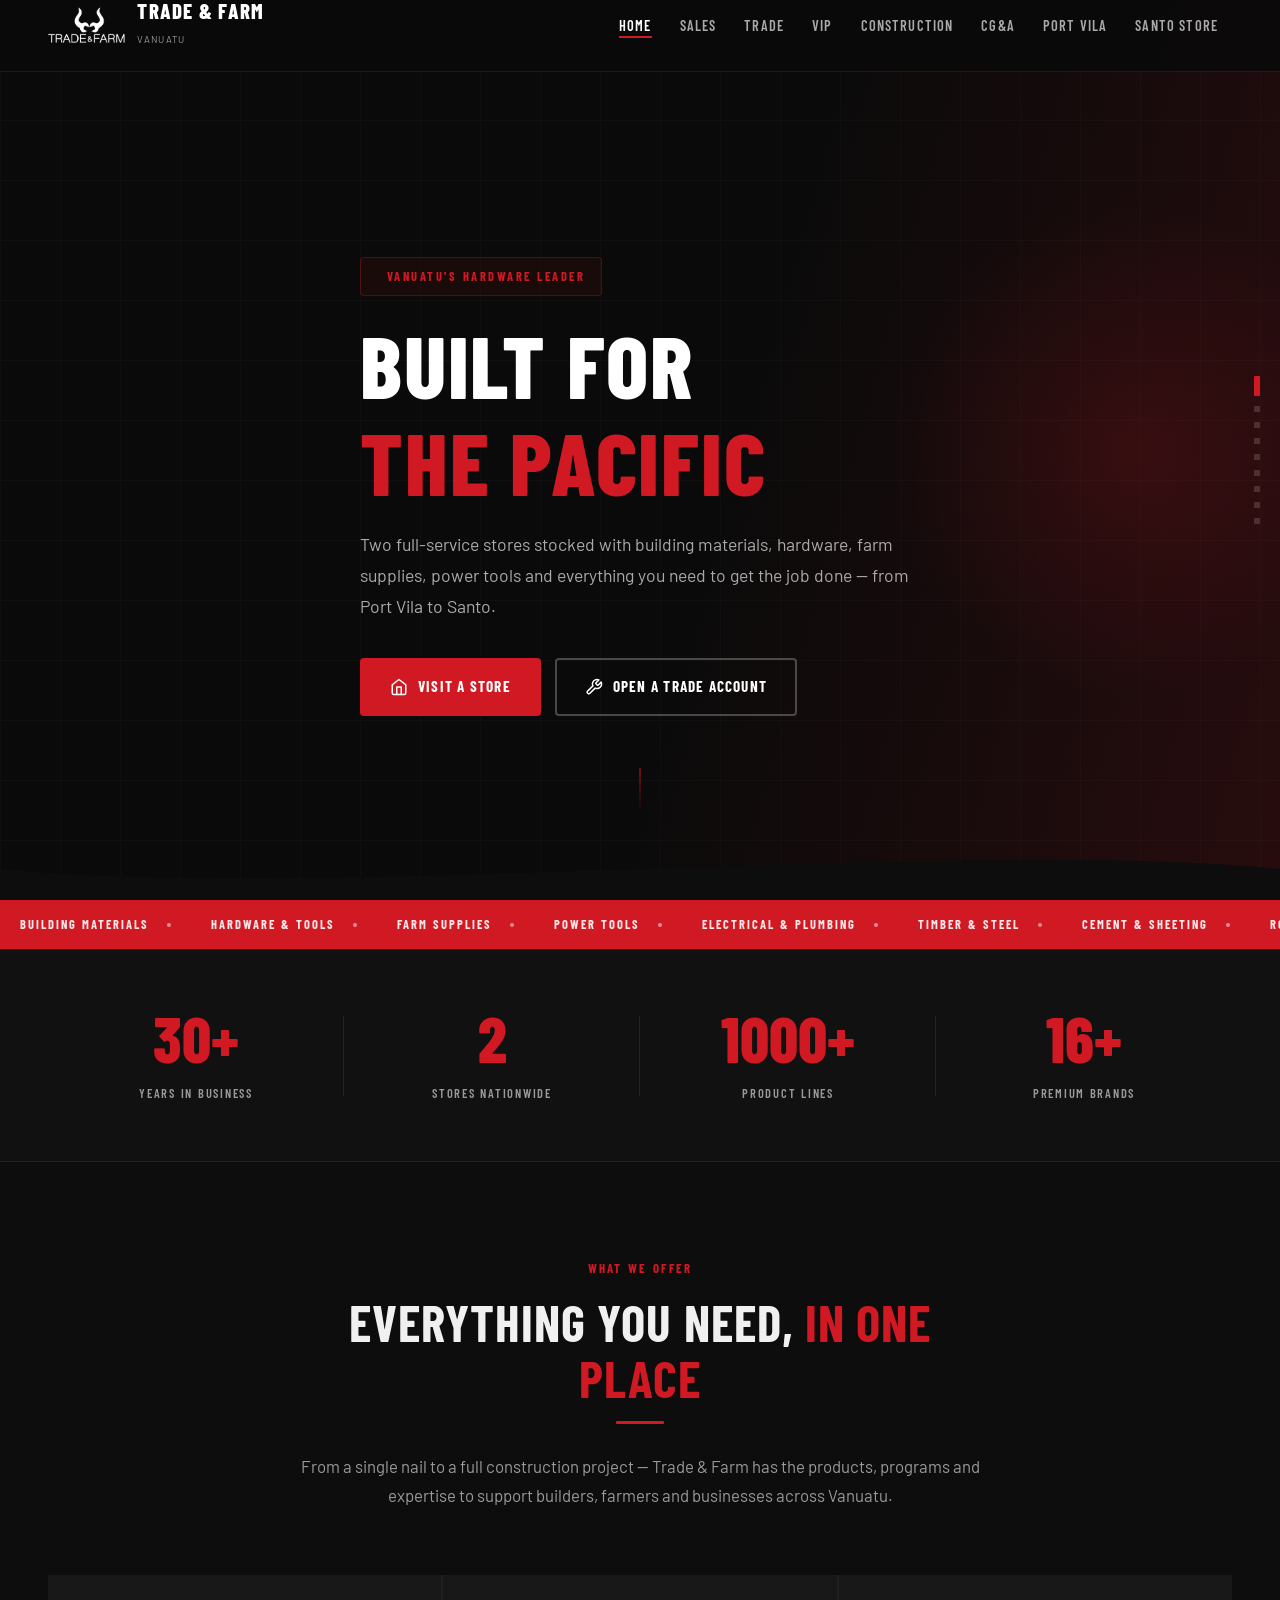
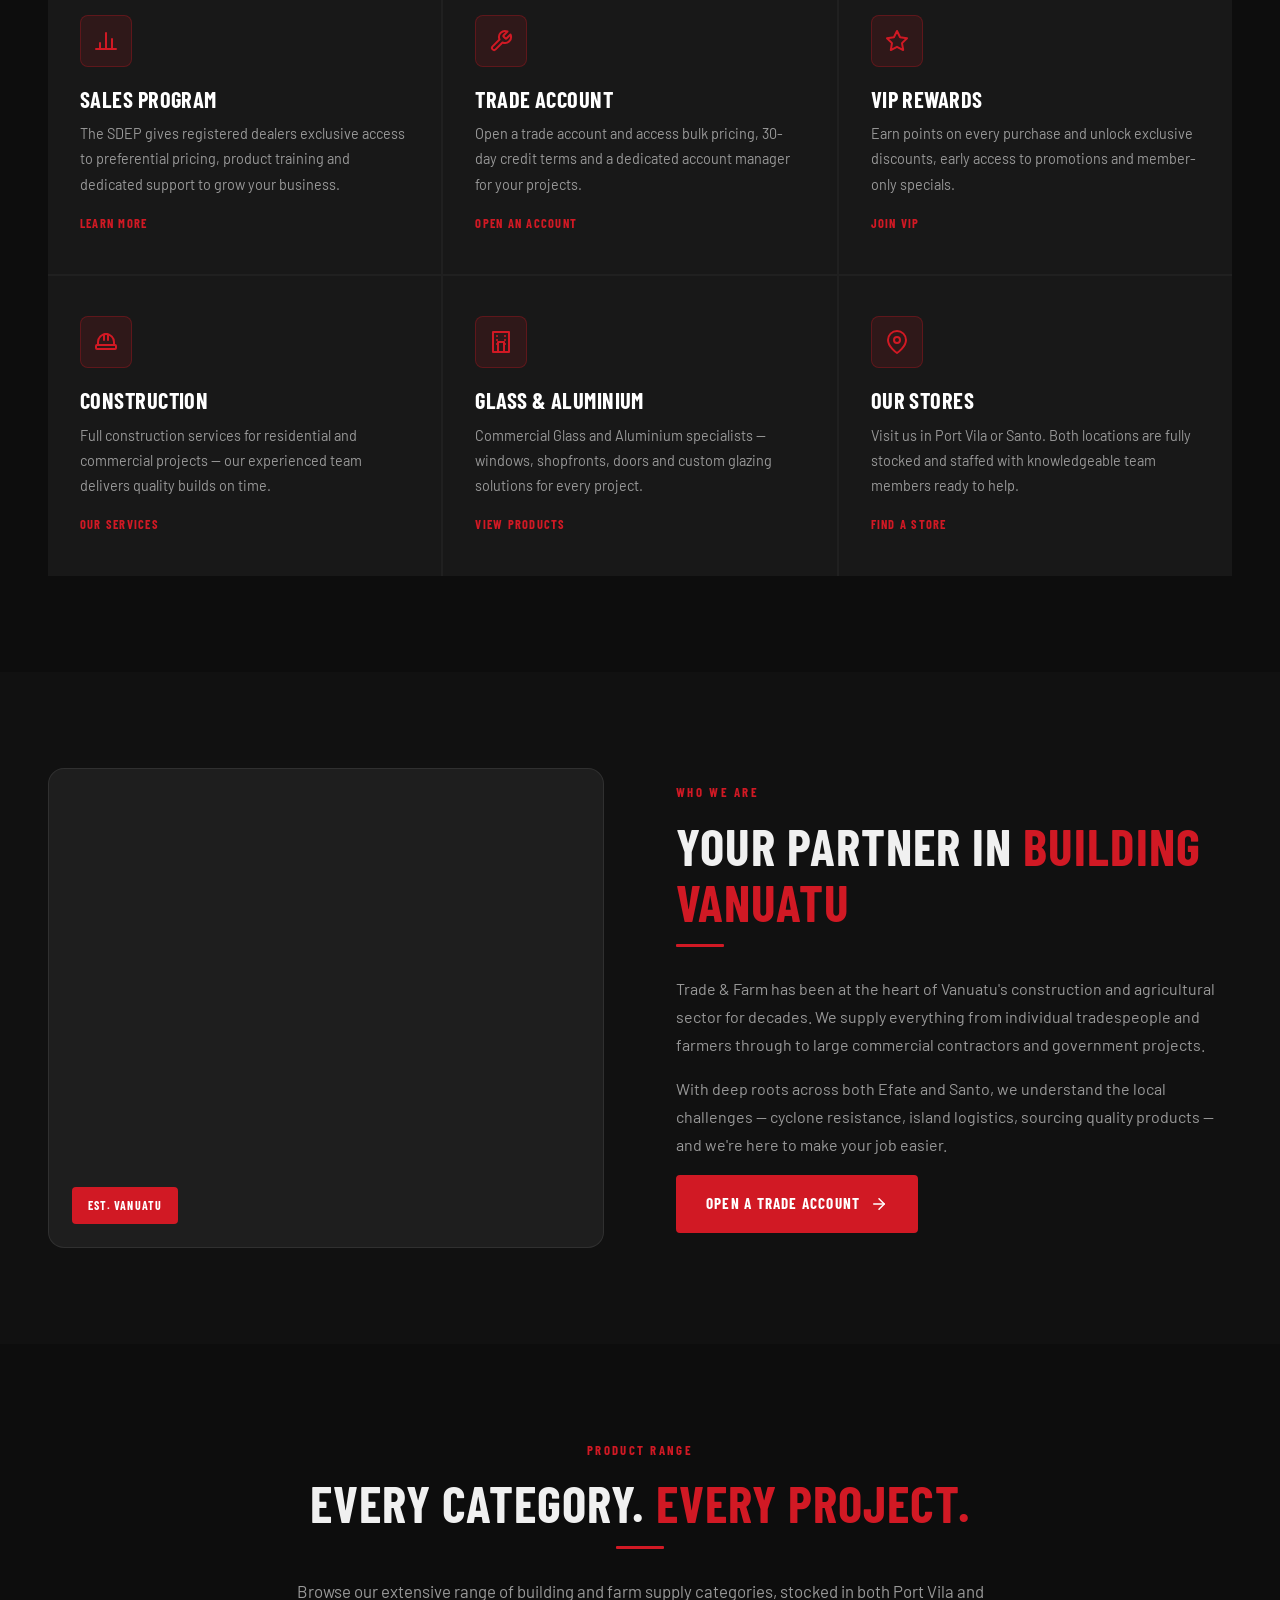
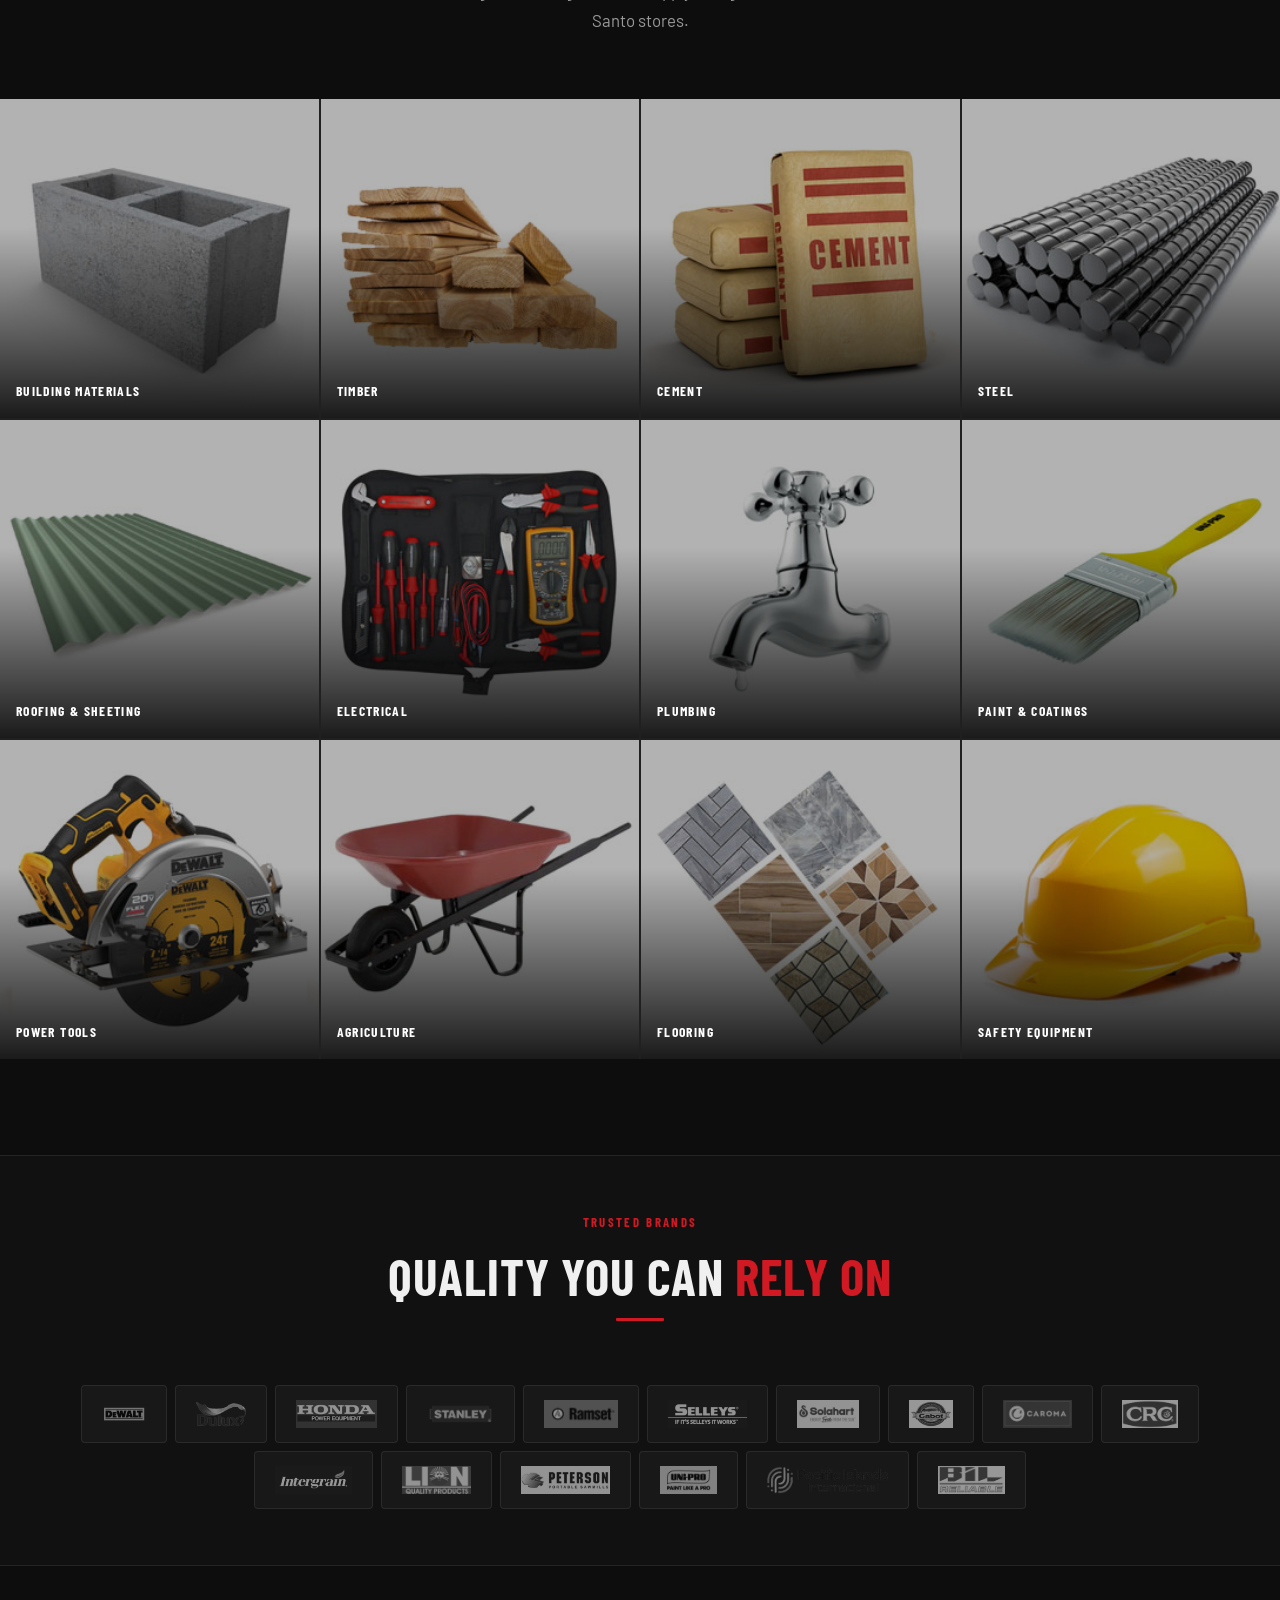
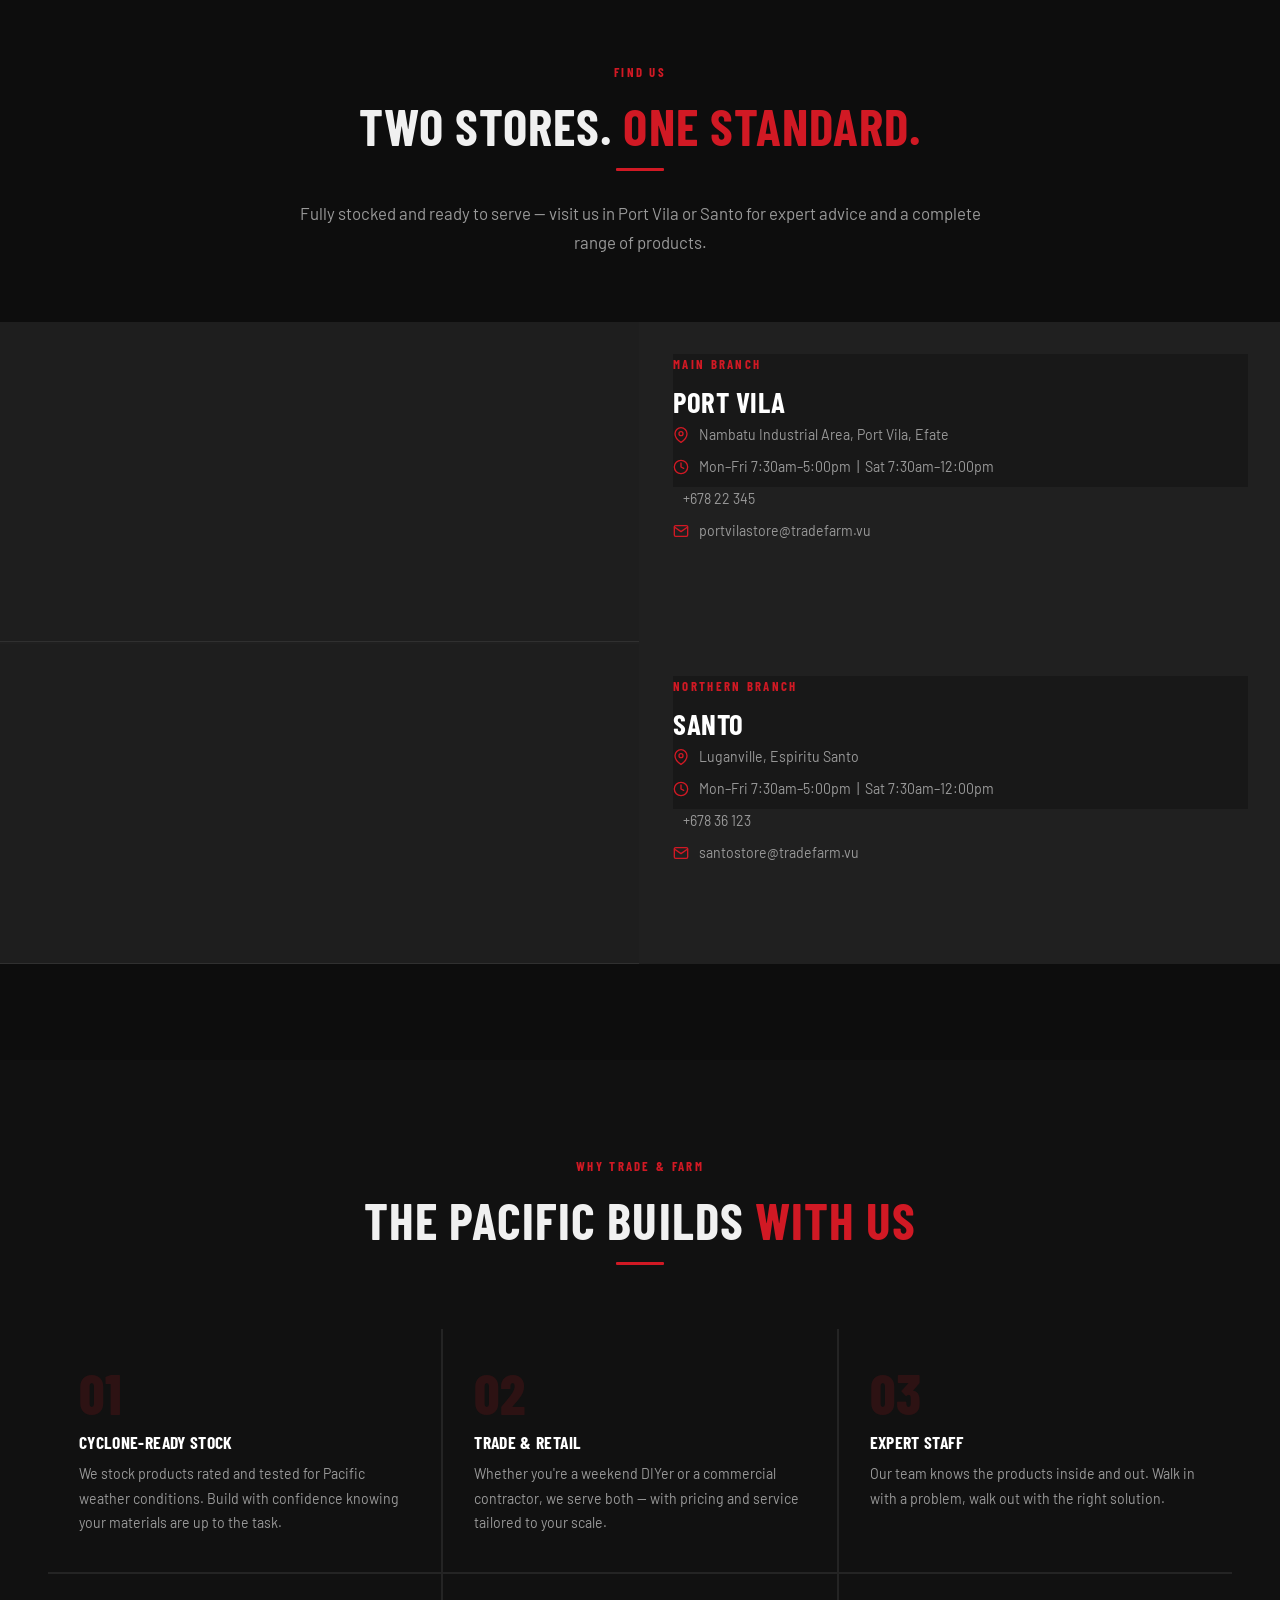
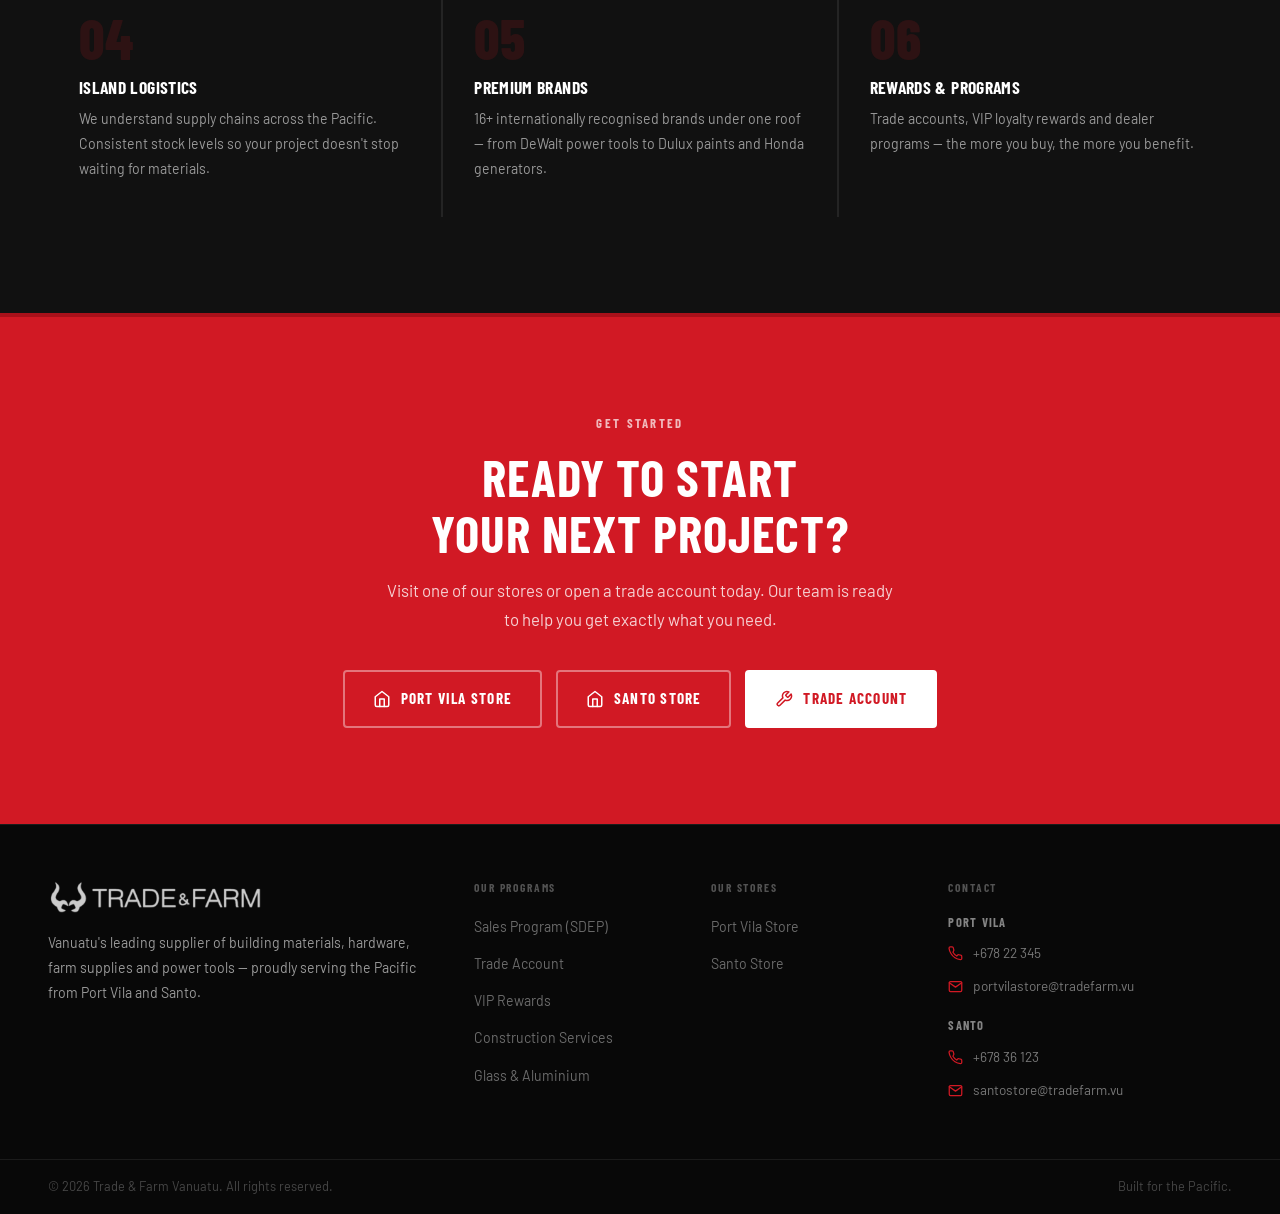
==== commit dbc02f9a: "Fix nav Santo button styling, swap preloader logo - Remove nav-cta class from Santo Store nav link (" ====
--- a/index.html
+++ b/index.html
@@ -37,7 +37,7 @@
 <!-- PRELOADER -->
 <div class="preloader">
   <div class="preloader-logo">
-    <div class="preloader-mark">T&amp;F</div>
+    <img src="images/logo-thumb.png" alt="Trade &amp; Farm" style="width:56px;height:56px;object-fit:contain;filter:brightness(0) invert(1)">
     <div class="preloader-text">
       <strong>Trade &amp; Farm</strong>
       <span>Vanuatu</span>
@@ -65,7 +65,7 @@
         <li><a href="construction.html">Construction</a></li>
         <li><a href="cga.html">CG&amp;A</a></li>
         <li><a href="port-vila.html">Port Vila</a></li>
-        <li><a href="santo.html" class="nav-cta">Santo Store</a></li>
+        <li><a href="santo.html" class="">Santo Store</a></li>
       </ul>
       <button class="nav-toggle" id="navToggle" aria-label="Toggle menu" aria-expanded="false">
         <span data-icon="menu" class="icon"></span>
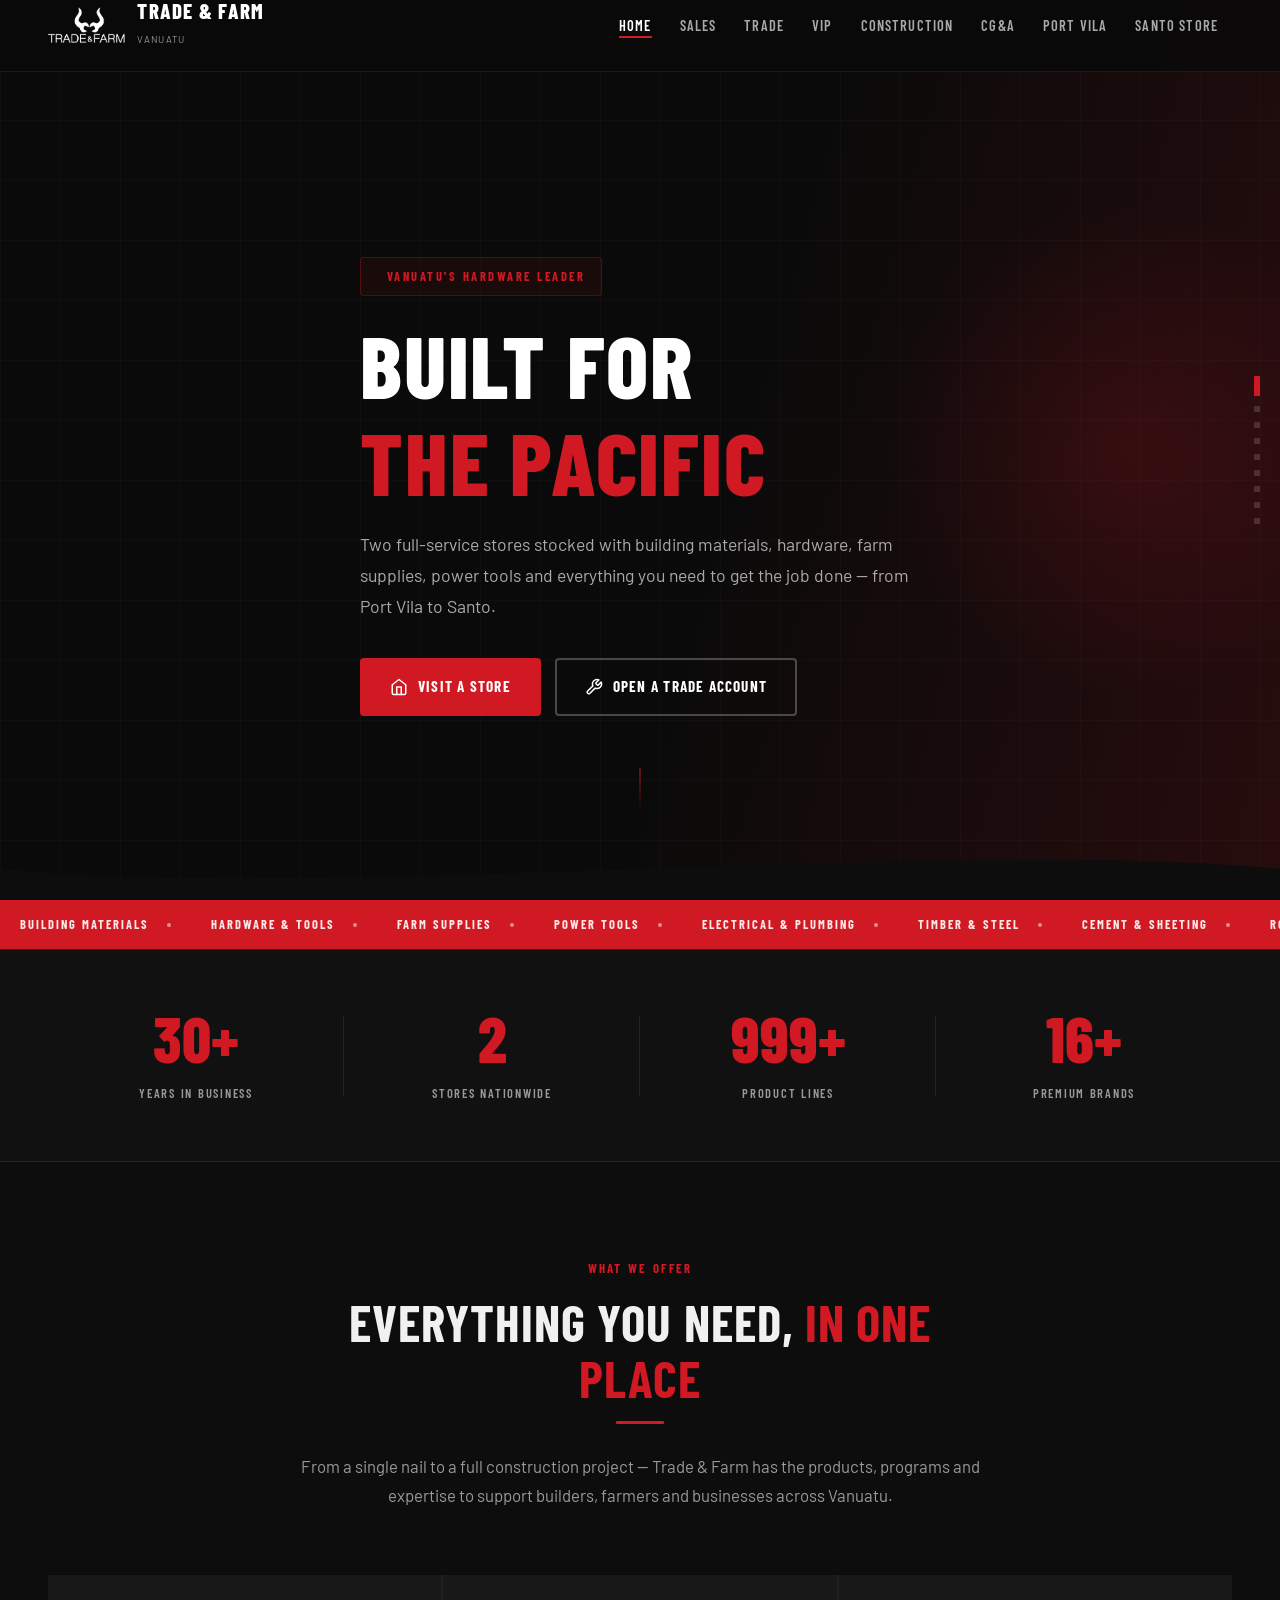
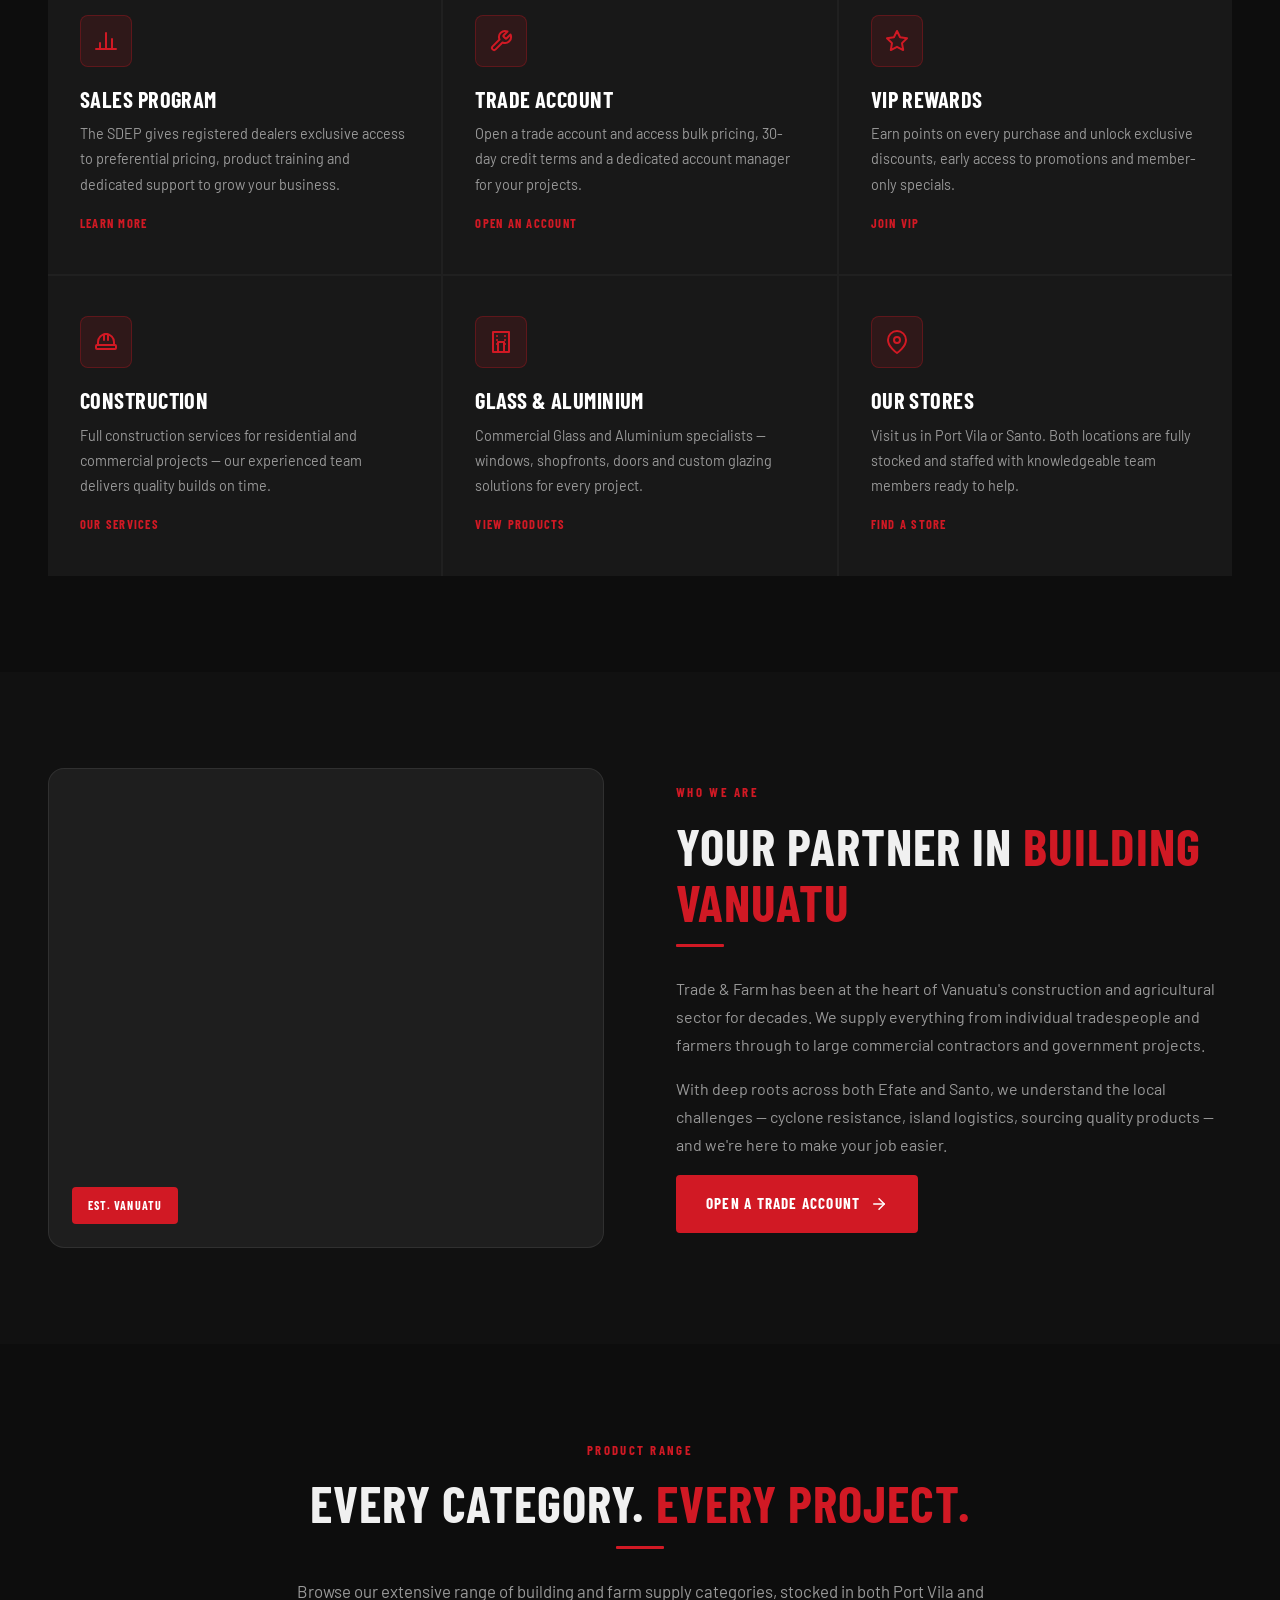
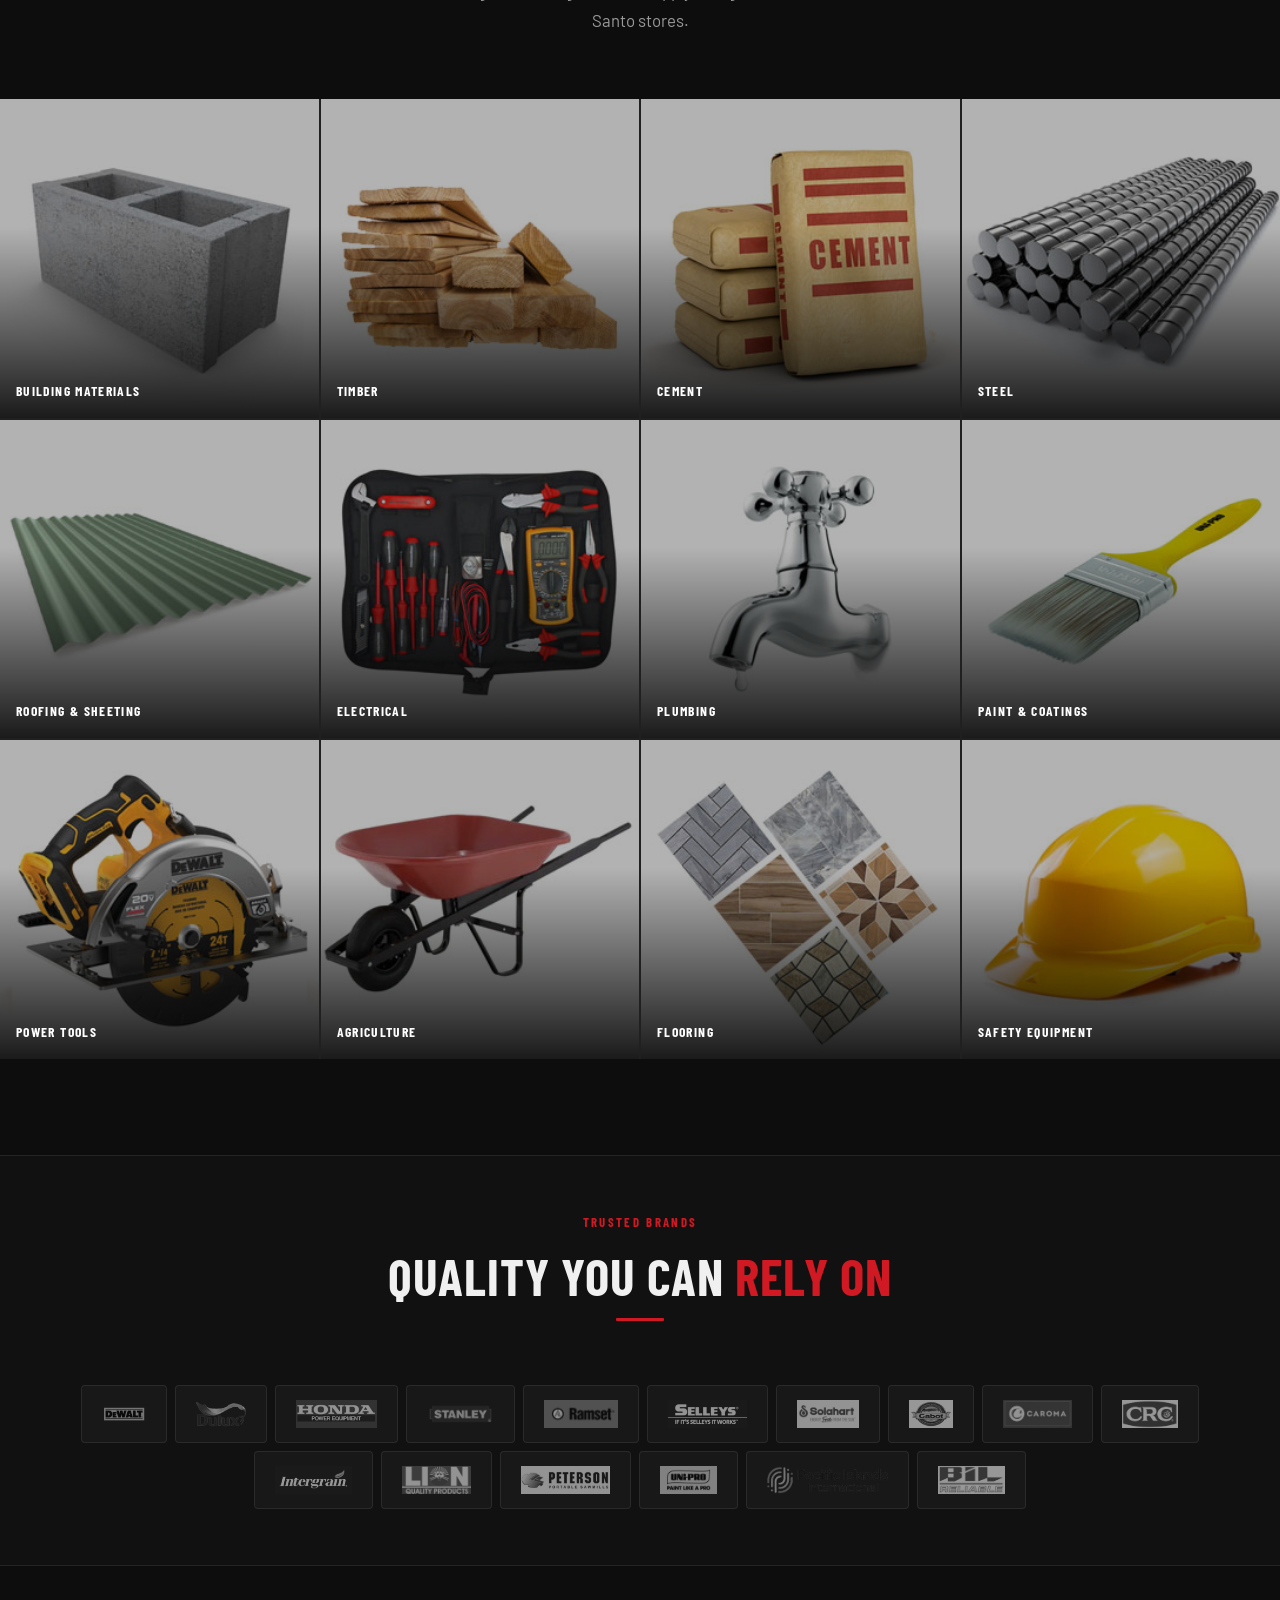
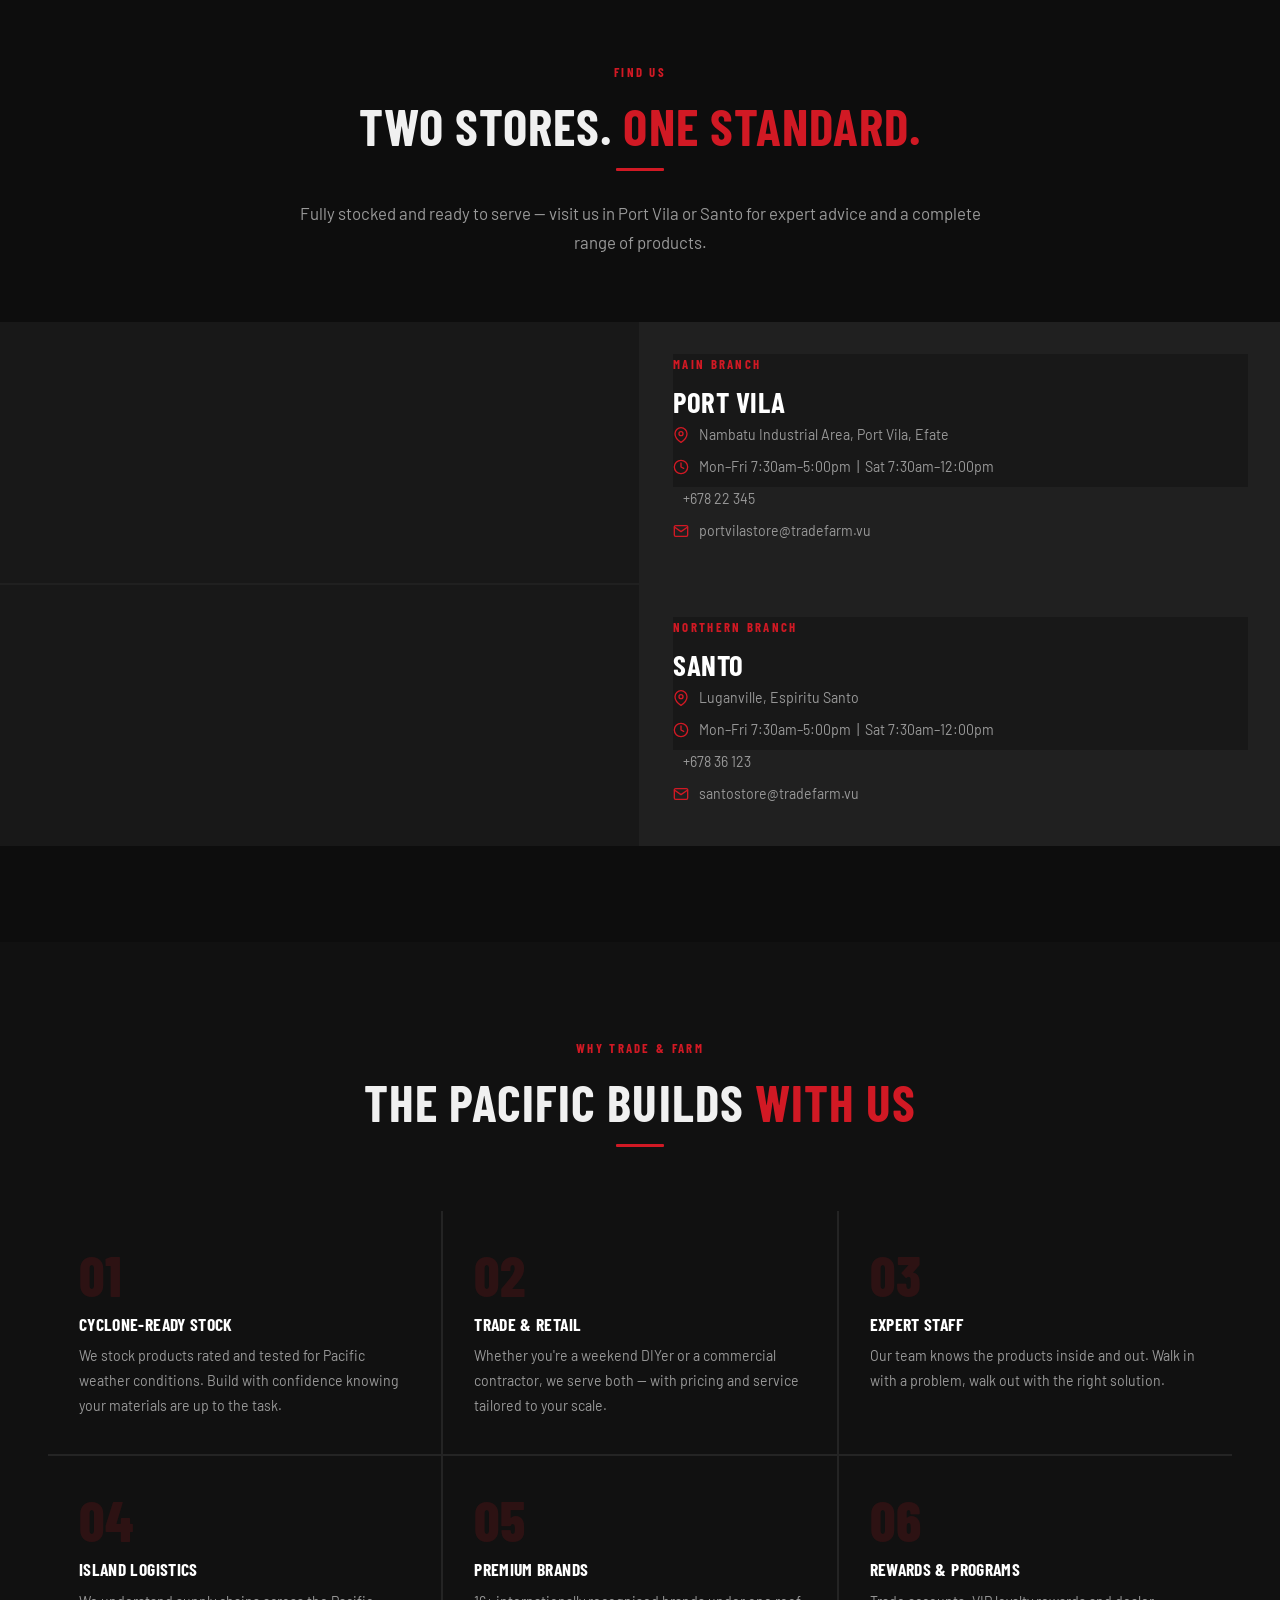
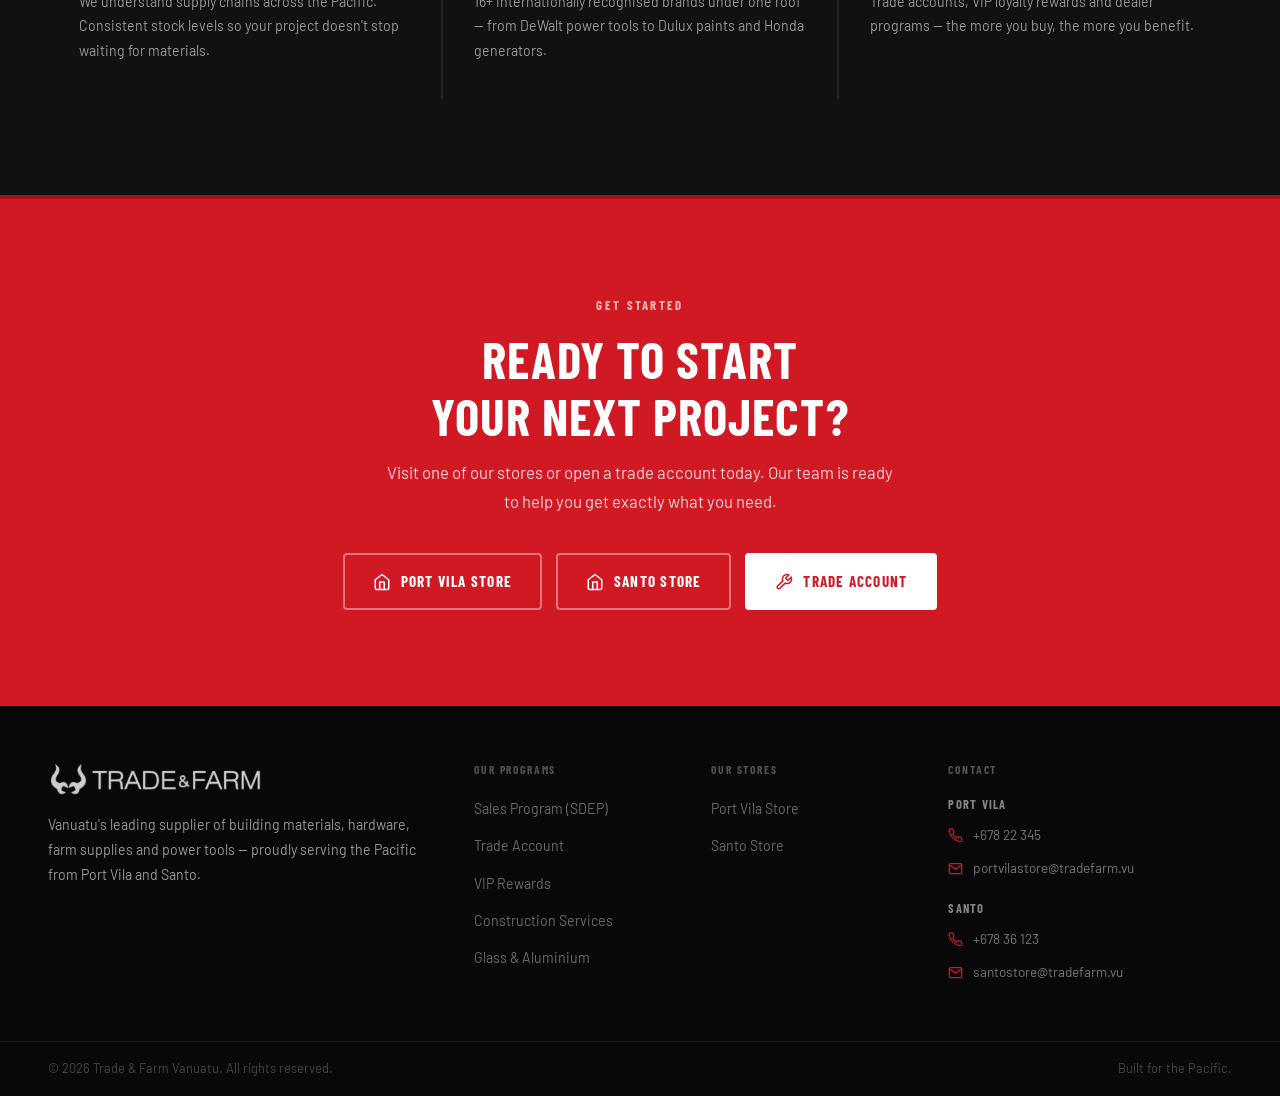
==== commit 48bd2e7a: "Remove blank img-placeholder blocks from store cards Store cards had 320px empty placeholder divs sh" ====
--- a/index.html
+++ b/index.html
@@ -347,7 +347,6 @@
   </div>
   <div class="stores-grid" data-reveal>
     <a class="store-card" href="port-vila.html">
-      <div class="img-placeholder"><!-- IMAGE NEEDED: Port Vila store --></div>
       <div class="store-card-body">
         <span class="eyebrow">Main Branch</span>
         <h3>Port Vila</h3>
@@ -370,7 +369,6 @@
       </div>
     </a>
     <a class="store-card" href="santo.html">
-      <div class="img-placeholder"><!-- IMAGE NEEDED: Santo store --></div>
       <div class="store-card-body">
         <span class="eyebrow">Northern Branch</span>
         <h3>Santo</h3>
@@ -521,10 +519,10 @@
 
 <!-- BACK TO TOP -->
 <button class="back-to-top" aria-label="Back to top">
-  <span data-icon="arrow-left" class="icon" style="transform:rotate(90deg)"></span>
+  <span data-icon="arrow-up" class="icon"></span>
 </button>
 
-<script src="js/icons.js?v=1"></script>
+<script src="js/icons.js?v=2"></script>
 <script src="js/main.js?v=1"></script>
 </body>
 </html>
--- a/css/style.css
+++ b/css/style.css
@@ -139,6 +139,7 @@
 .nav-cta:hover { background:var(--primary-dark) !important; }
 .nav-toggle { display:none; background:none; border:1px solid var(--border); cursor:pointer; color:#fff; width:42px; height:42px; align-items:center; justify-content:center; border-radius:var(--radius-sm); }
 .nav-toggle:hover { border-color:var(--primary); background:rgba(209,25,36,0.1); }
+.nav-toggle .icon { width:22px; height:22px; display:block; }
 
 /* Mobile nav */
 @media(max-width:960px) {
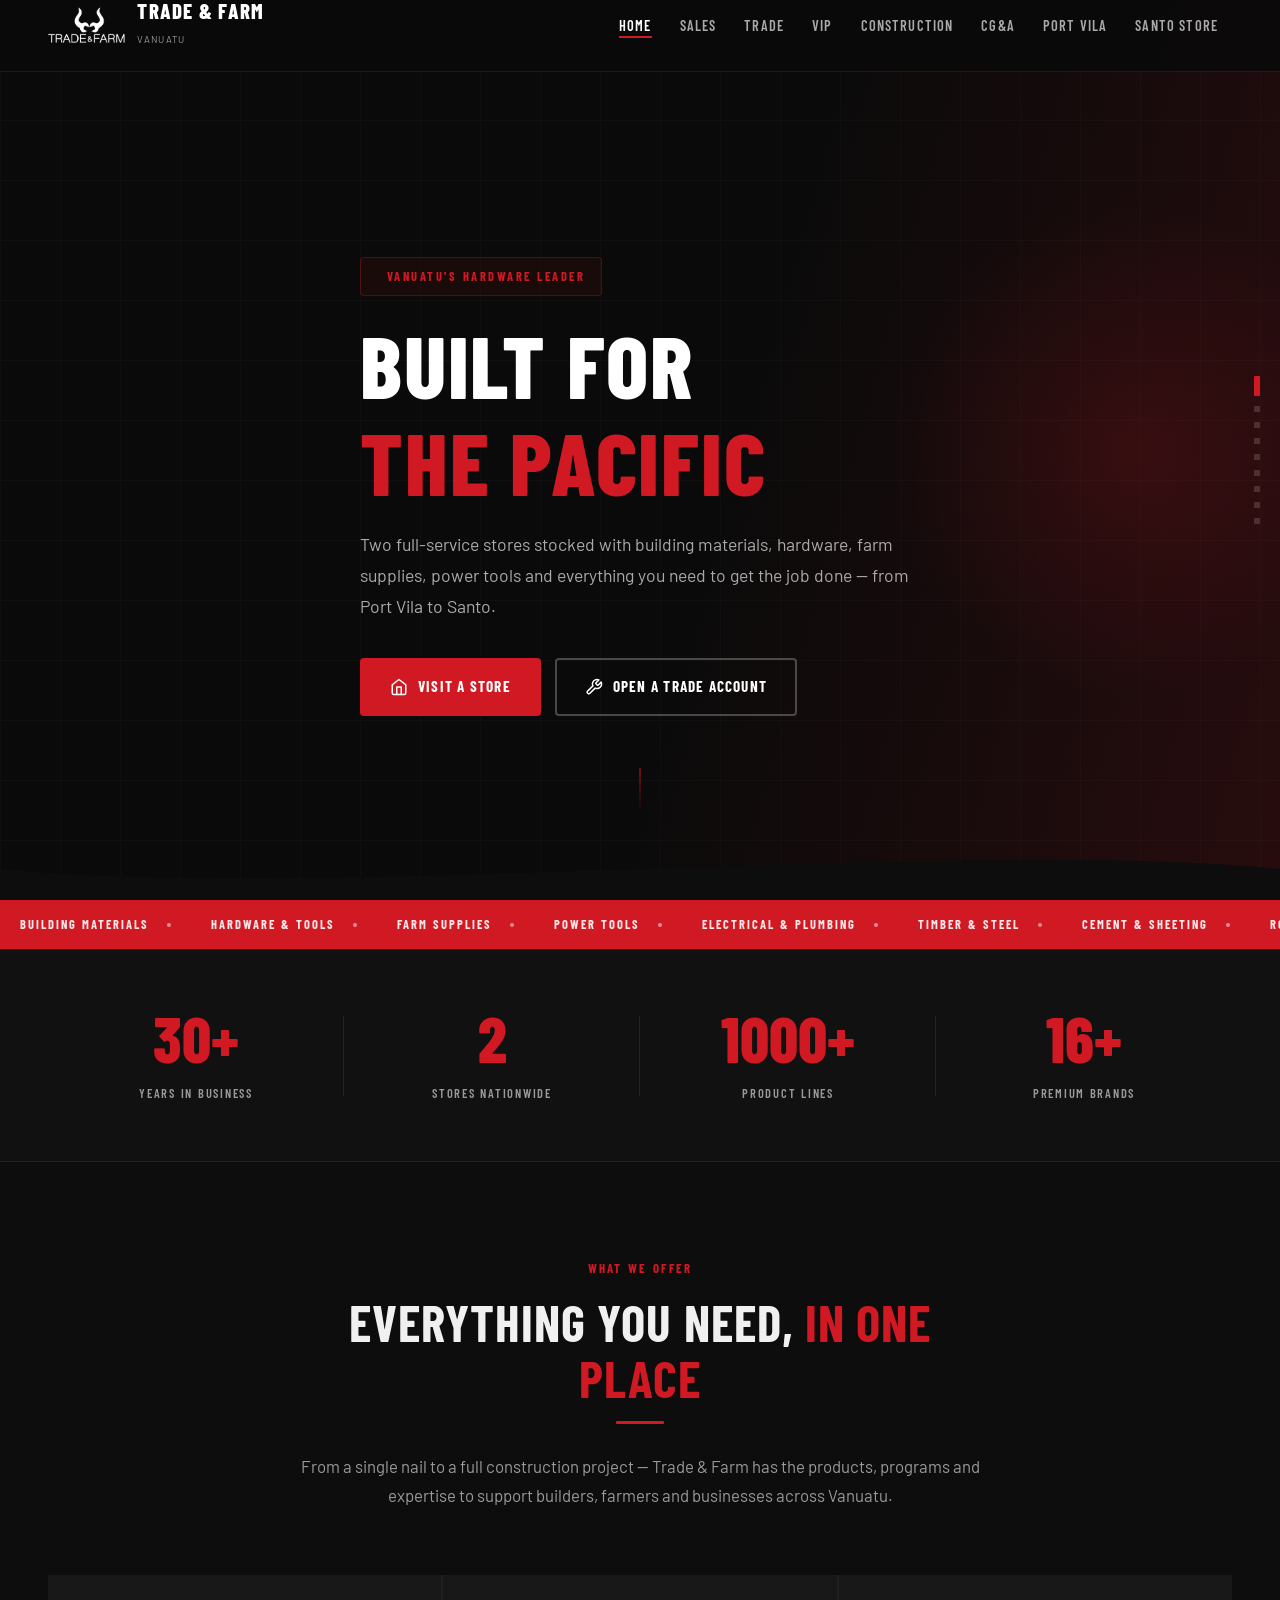
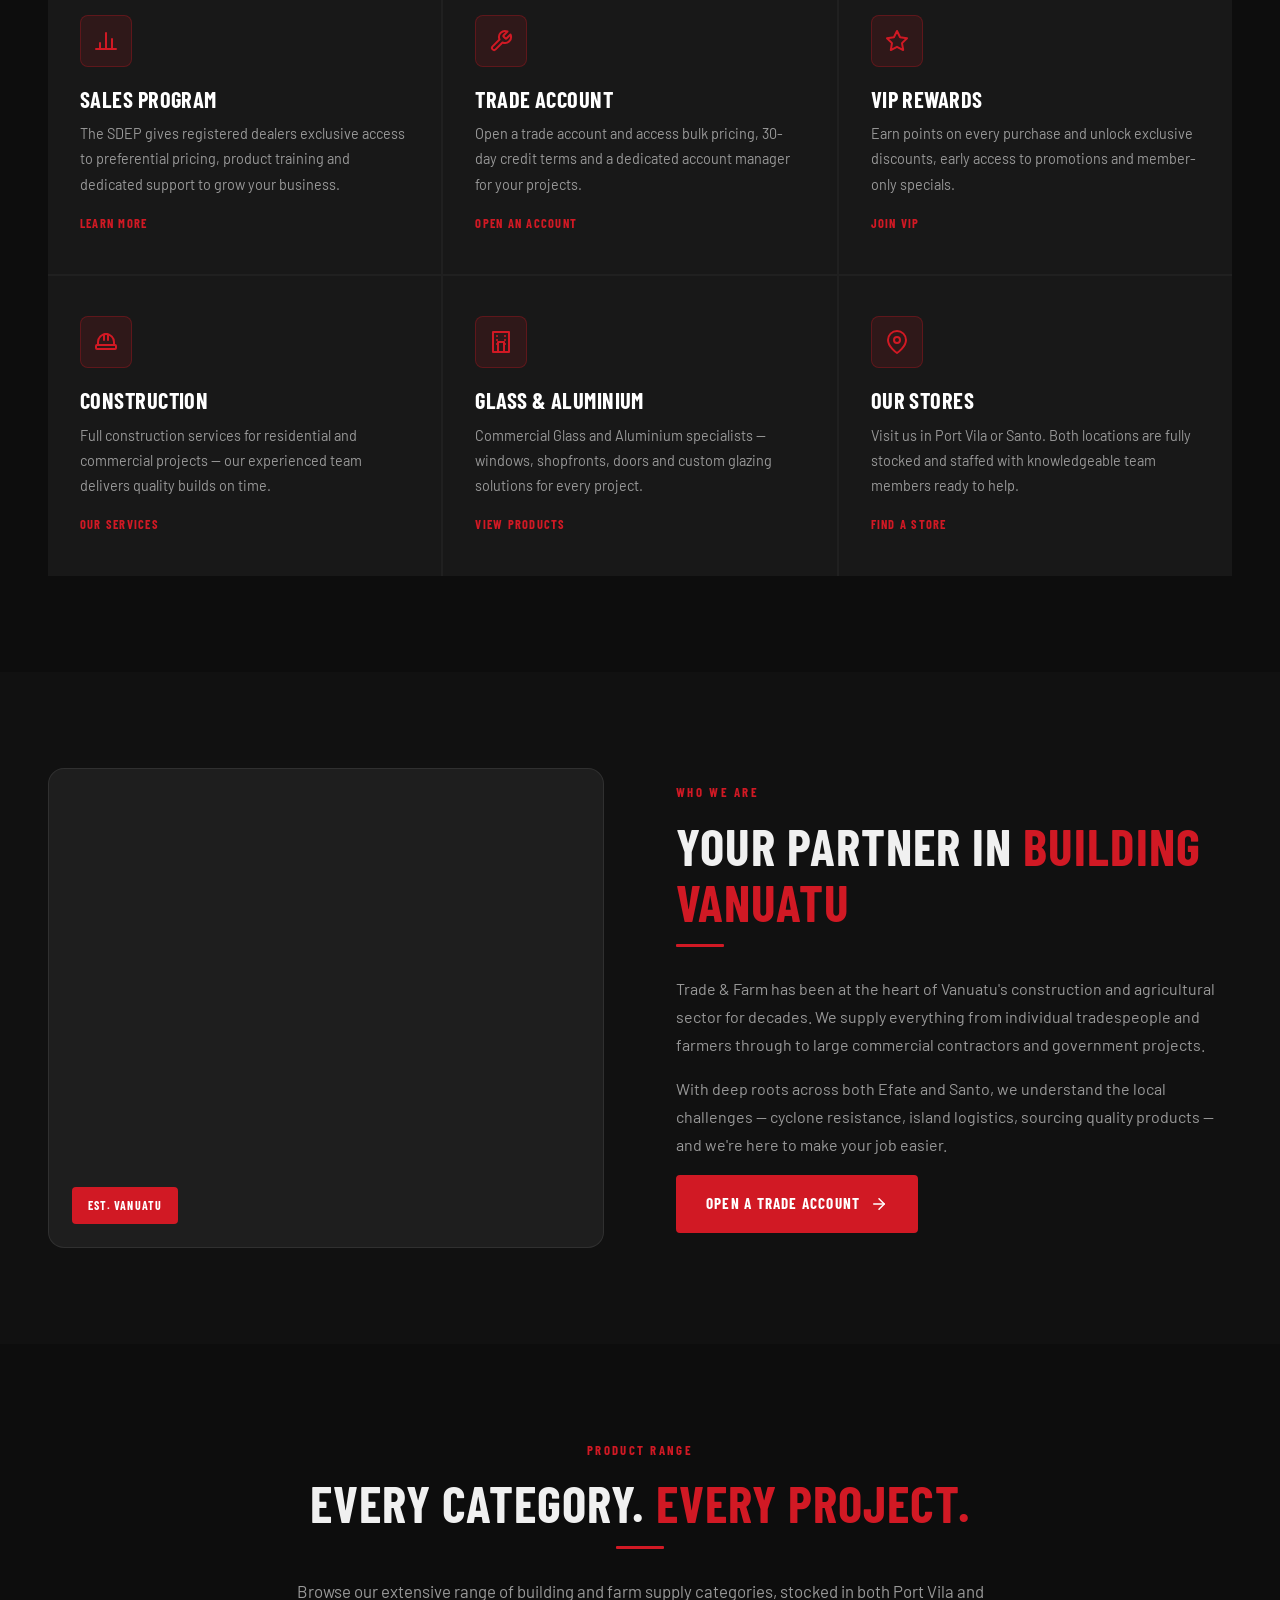
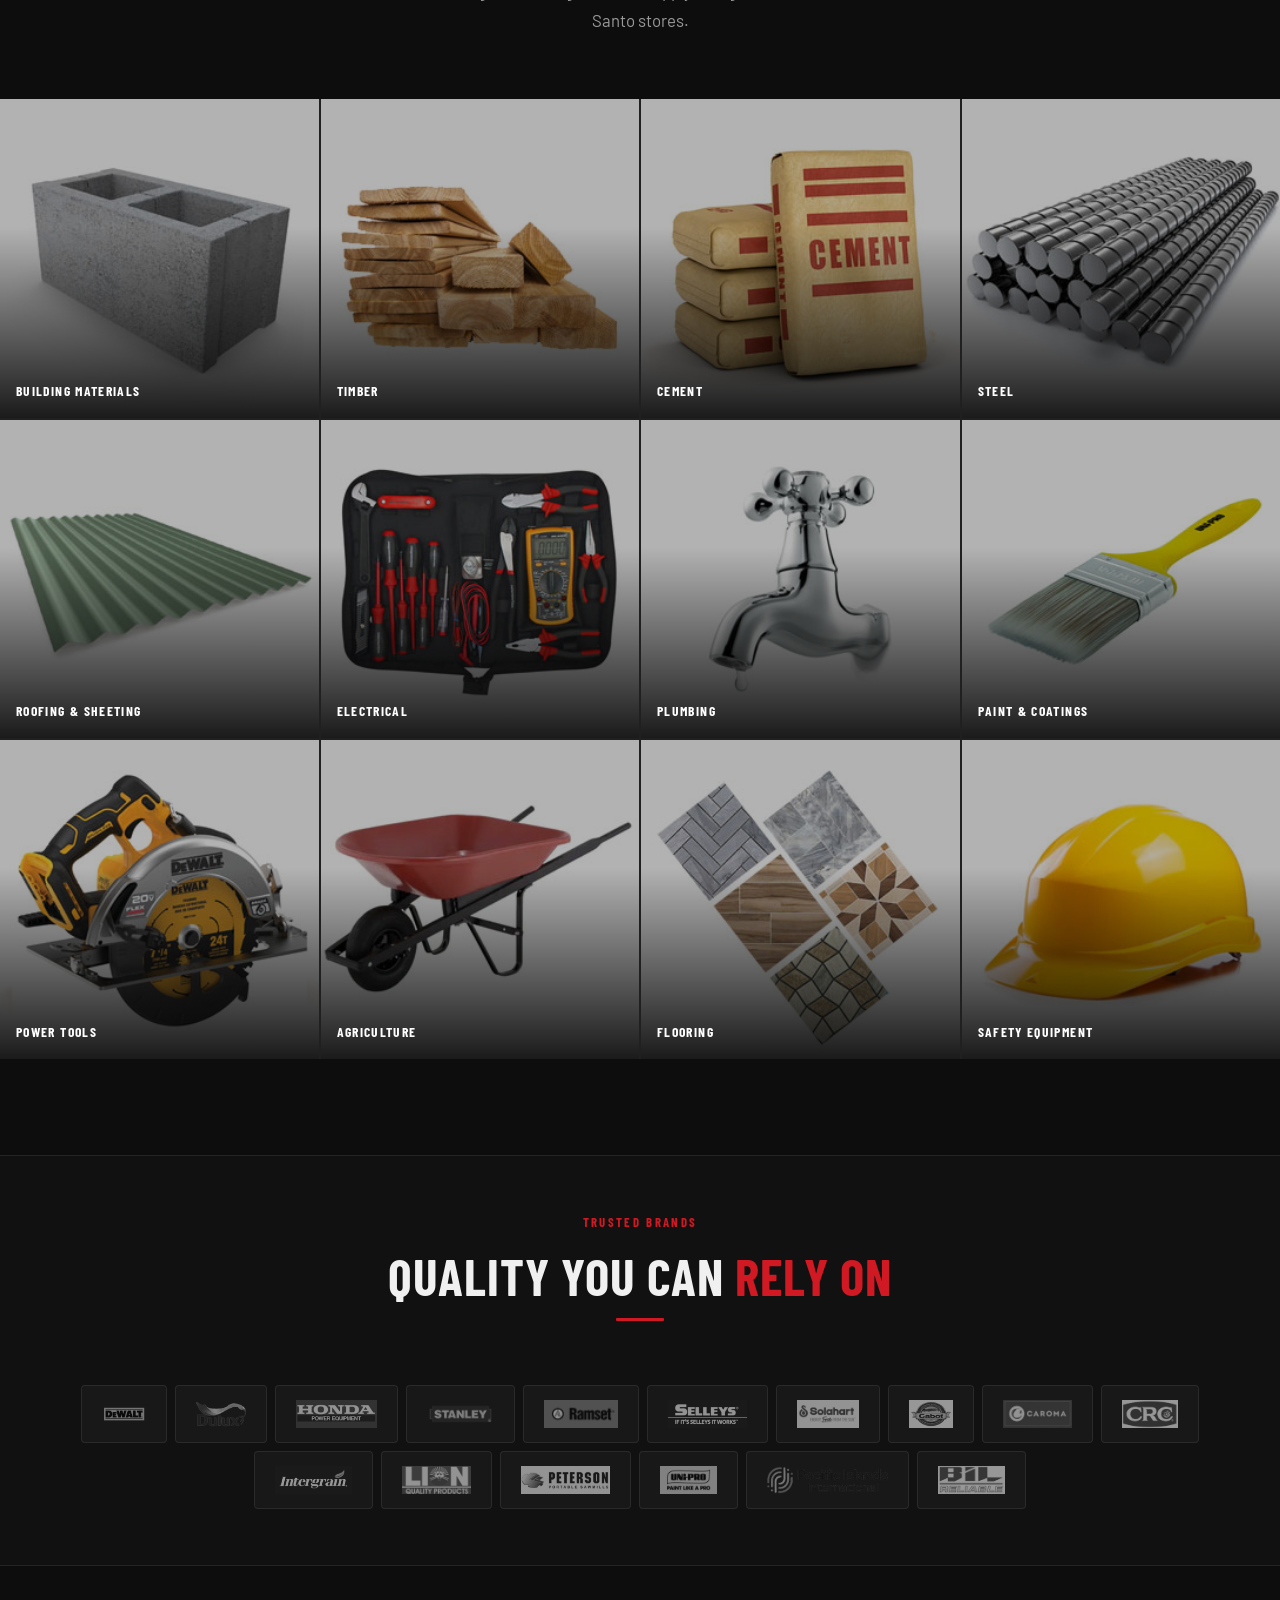
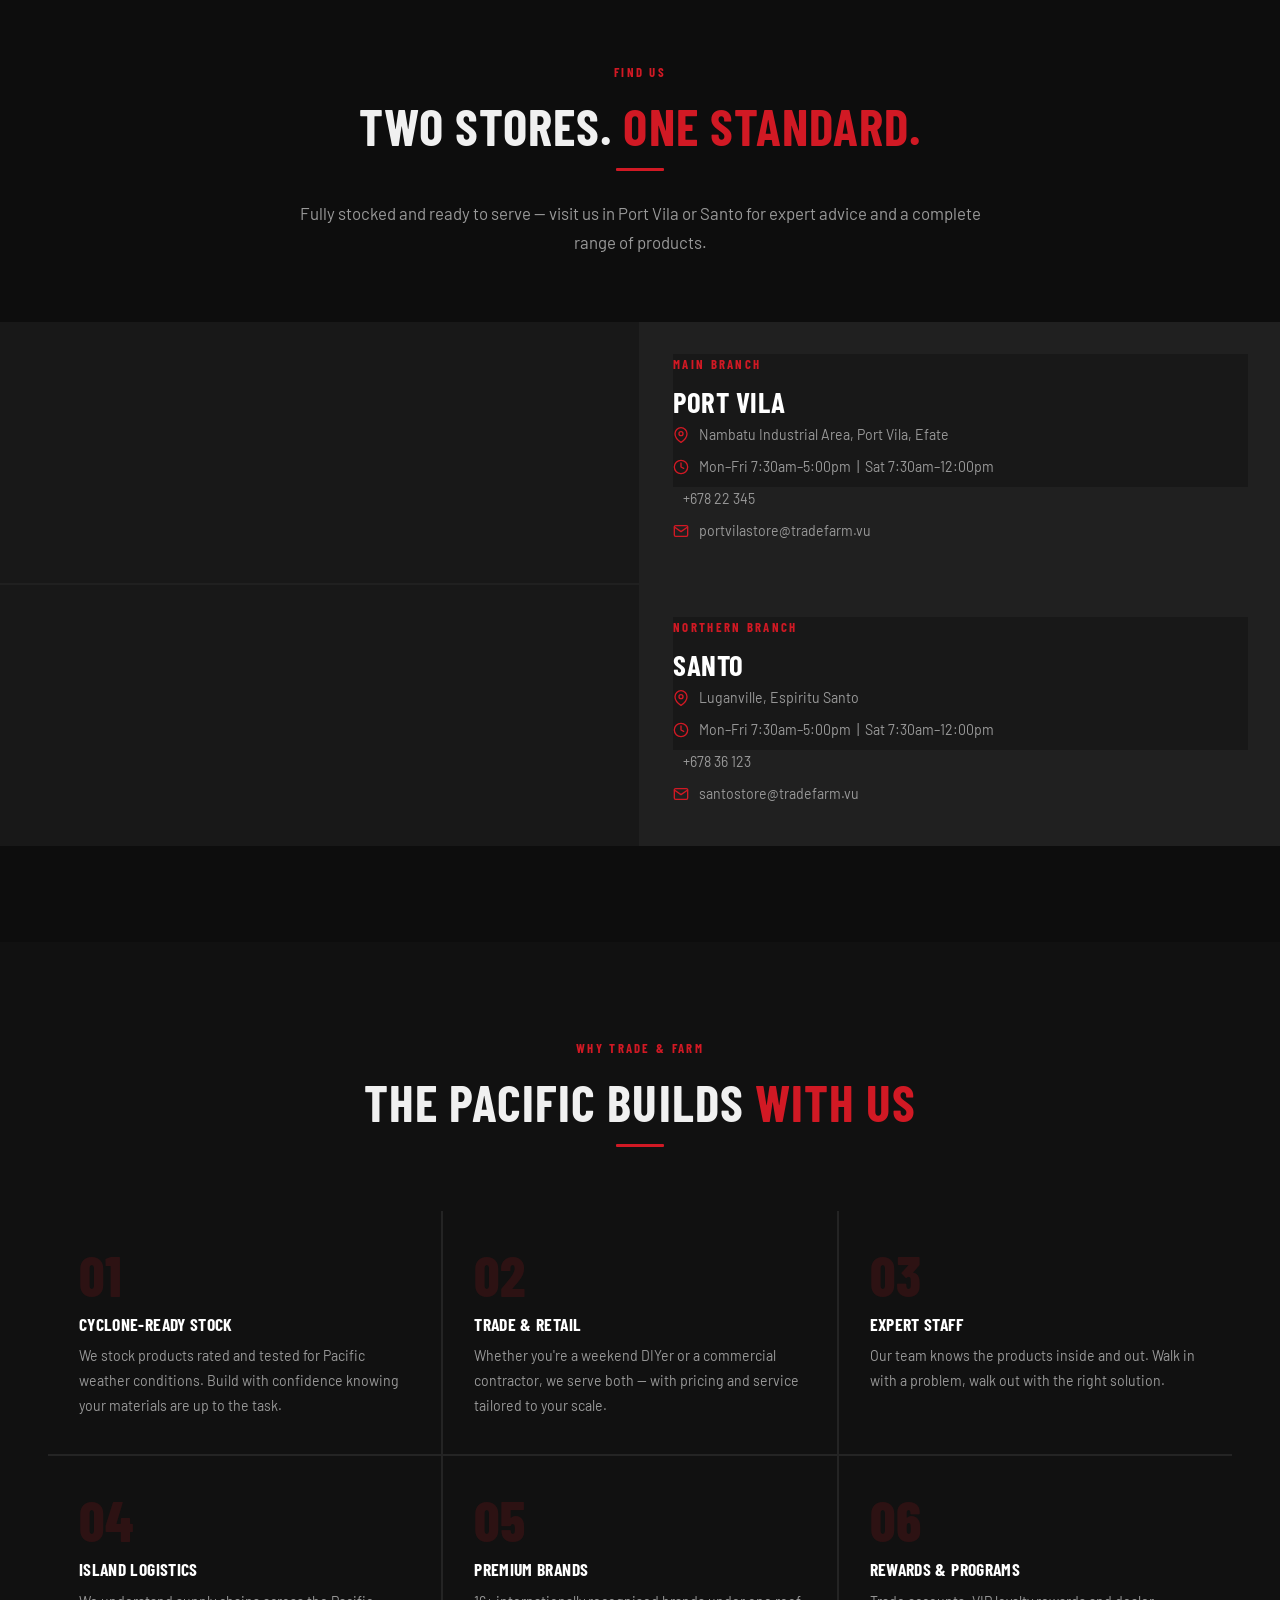
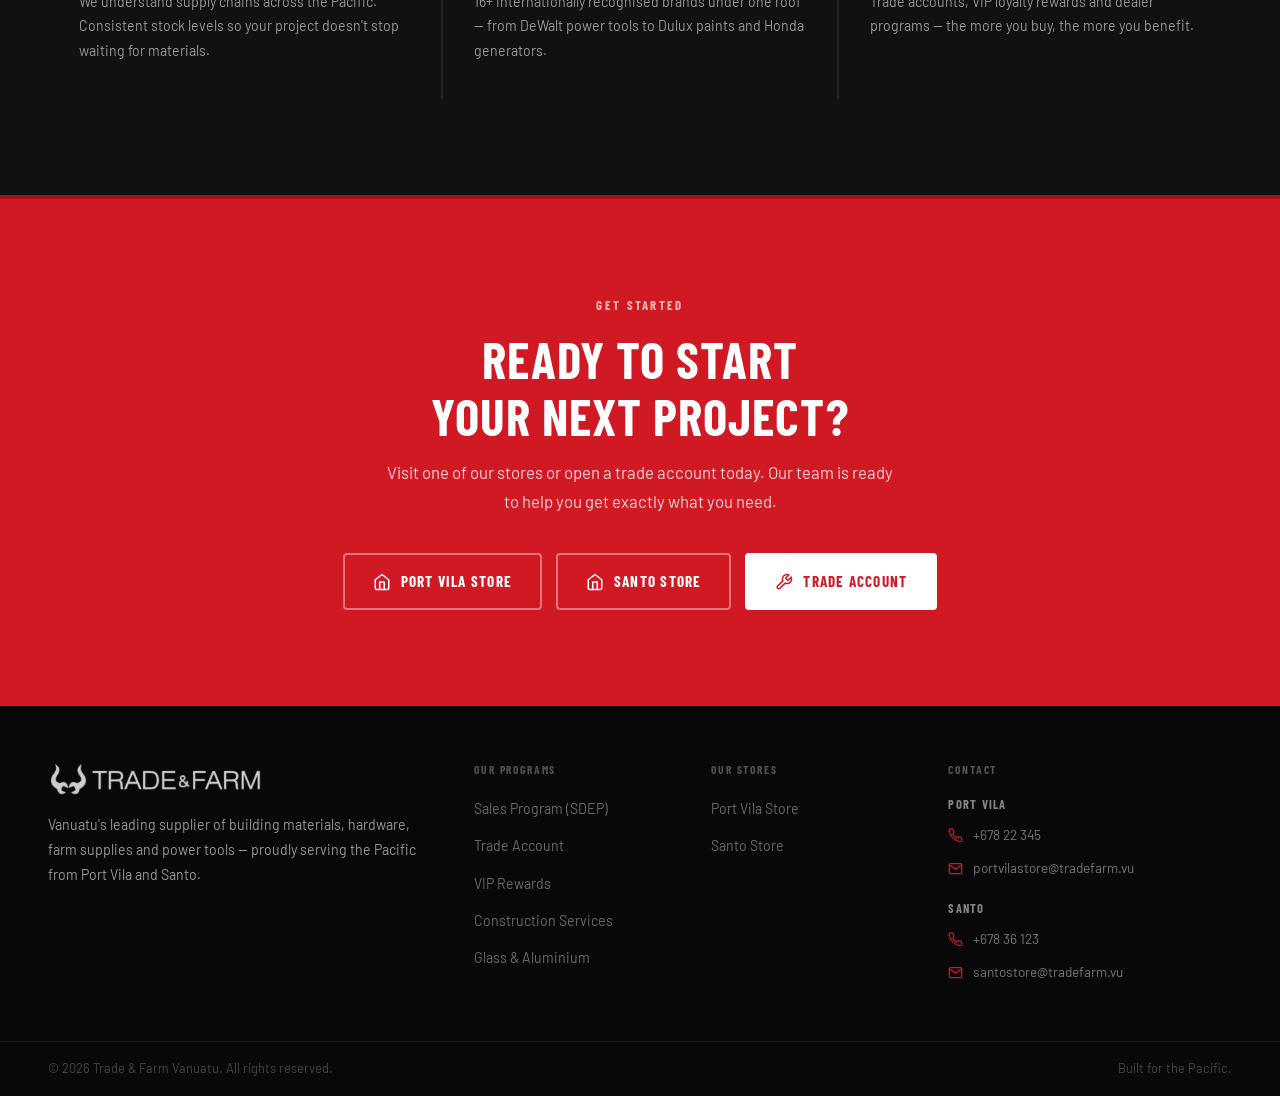
==== commit 5bd9f294: "Set hero background image to trade-and-farm-hero-v6.png Also fixed hero-photo CSS to support backgro" ====
--- a/index.html
+++ b/index.html
@@ -76,7 +76,7 @@
 
 <!-- HERO -->
 <section class="hero" id="hero" data-nav-label="Home">
-  <div class="hero-photo"></div>
+  <div class="hero-photo" style="background-image:url('images/trade-and-farm-hero-v6.png')"></div>
   <div class="hero-overlay"></div>
   <div class="hero-grid"></div>
   <div class="hero-accent"></div>
--- a/css/style.css
+++ b/css/style.css
@@ -171,7 +171,10 @@
 }
 .hero-photo {
   position:absolute; inset:0; z-index:0;
-  background:#0a0a0a;
+  background-color:#0a0a0a;
+  background-size:cover;
+  background-position:center center;
+  background-repeat:no-repeat;
   animation:kenBurns 22s ease-in-out infinite alternate;
 }
 @keyframes kenBurns { 0%{transform:scale(1) translateX(0)} 100%{transform:scale(1.1) translateX(-15px)} }
@@ -227,7 +230,7 @@
    MARQUEE
    ============================================ */
 .marquee-section { background:var(--primary); padding:14px 0; overflow:hidden; }
-.marquee-track { display:flex; white-space:nowrap; animation:marquee 35s linear infinite; }
+.marquee-track { display:flex; white-space:nowrap; animation:marquee 18s linear infinite; }
 .marquee-track:hover { animation-play-state:paused; }
 .marquee-item { display:inline-flex; align-items:center; gap:18px; padding:0 20px; font-family:var(--font-display); font-size:0.78rem; font-weight:700; letter-spacing:0.16em; text-transform:uppercase; color:rgba(255,255,255,0.9); flex-shrink:0; }
 .marquee-dot { width:4px; height:4px; border-radius:50%; background:rgba(255,255,255,0.5); }
@@ -417,6 +420,7 @@
 }
 .back-to-top.visible { opacity:1; transform:translateY(0); pointer-events:all; }
 .back-to-top:hover { background:var(--primary-dark); transform:translateY(-2px); }
+.back-to-top .icon { width:20px; height:20px; display:block; }
 .dot-nav { position:fixed; right:20px; top:50%; transform:translateY(-50%); z-index:100; display:flex; flex-direction:column; gap:10px; }
 .dot-nav-dot { width:6px; height:6px; border-radius:1px; background:rgba(255,255,255,0.15); border:none; cursor:pointer; padding:0; transition:var(--transition-fast); position:relative; }
 .dot-nav-dot.active { background:var(--primary); height:20px; }
